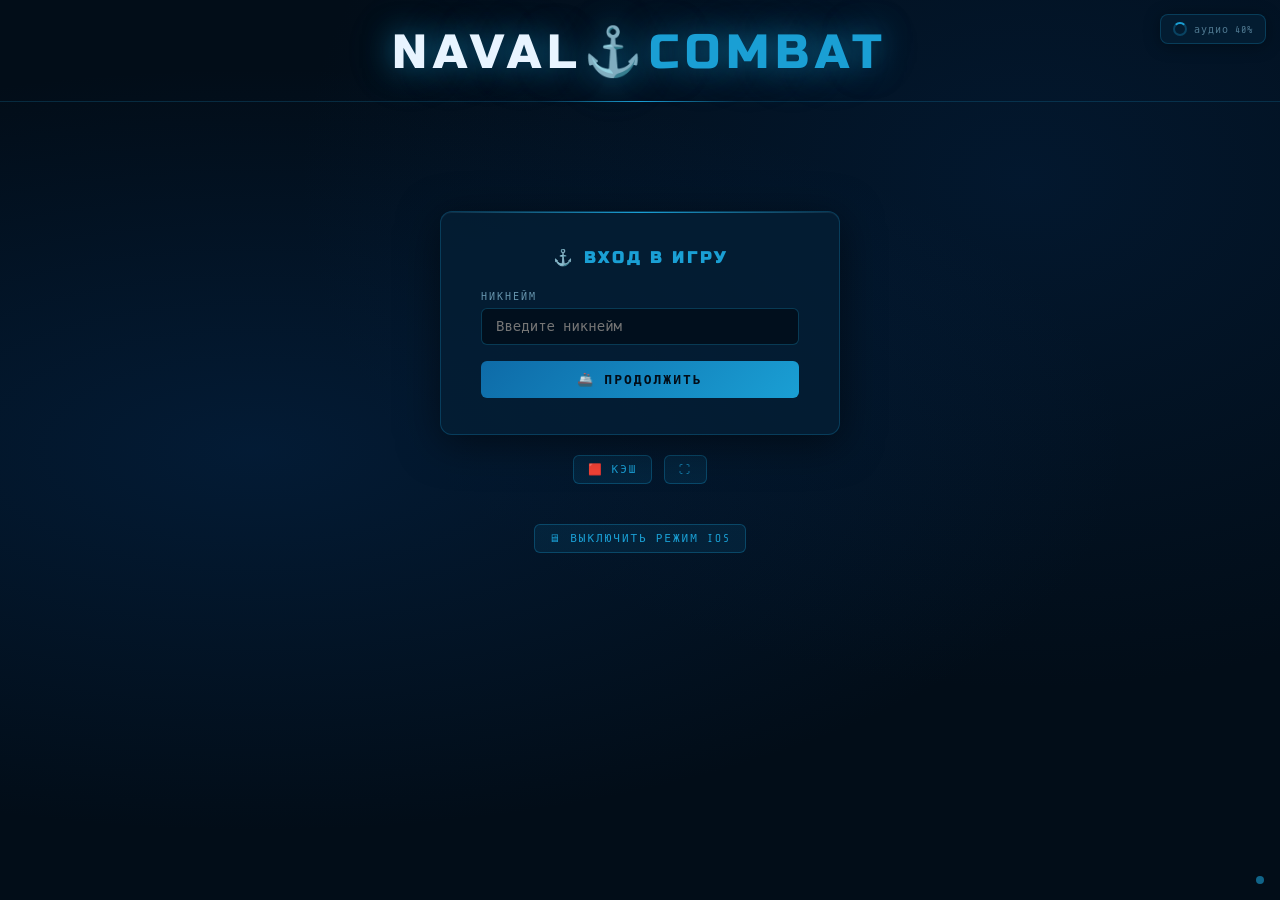
==== ios.html @ 3a1fc5a5 "Fix iOS - Переключение режима iOS - Раздельный скрипт пула аудио" ====
<!DOCTYPE html>
<html lang="ru">
<head>
<meta charset="UTF-8">
<meta name="viewport" content="width=device-width, initial-scale=1.0, maximum-scale=1.0, user-scalable=no">
<title>NAVAL COMBAT</title>
<link rel="stylesheet" href="./styles/main.css">
</head>
<body>

<!-- Снарядный canvas -->
<canvas id="projectileCanvas"></canvas>
<!-- Input lock -->
<div id="inputLock"></div>
<!-- Уведомление о выстреле -->
<div id="shootingNotice">
  <div class="shooting-dot"></div>
  <span id="shootingNoticeText">ВЫСТРЕЛ...</span>
</div>
<!-- Объявление смены хода -->
<div class="phase-announcement" id="phaseAnnouncement"></div>

<!-- Индикатор загрузки аудио (угол) -->
<div class="audio-loading-overlay" id="audioLoadingOverlay">
  <div class="audio-loading-card">
    <div class="audio-loading-meta">
      <div class="spin-icon"></div>
      <span id="audioLoadingText">аудио...</span>
    </div>
  </div>
</div>

<!-- Модальное окно диагностики аудио-кэша (доступно на всех экранах) -->
<div class="audio-debug-overlay" id="audioDebugOverlay">
  <div class="audio-debug-card">
    <button class="audio-debug-close" onclick="closeAudioDebug()">✕</button>
    <div class="audio-debug-title">📦 АУДИО-КЭШ</div>
    <!-- 
    <div class="audio-debug-subtitle">
      Пул рандомайзера: <span id="debugPoolSize">500</span> · выбор по модулю N файлов события
    </div>
    -->
    <table class="audio-debug-table">
      <thead>
        <tr>
          <th>СОБЫТИЕ</th>
          <th>ФАЙЛОВ</th>
          <th>ЗАГРУЖЕНО</th>
          <th>СТАТУС</th>
        </tr>
      </thead>
      <tbody id="audioDebugTableBody"></tbody>
    </table>
    <div id="audioDebugNow" style="margin:-8px 0 10px;color:rgba(168,228,255,0.65);font-size:10px;letter-spacing:1px;"></div>
    <div class="audio-debug-actions">
      <button class="btn btn-ghost btn-sm" onclick="reloadAudioCache()">🔄 Перезаписать кэш</button>
      <span class="audio-debug-total" id="audioDebugTotal"></span>
    </div>
  </div>
</div>

<!-- Модальное окно вероятностей звуков (в рамках сессии) -->
<div class="audio-debug-overlay" id="audioProbOverlay">
  <div class="audio-debug-card">
    <button class="audio-debug-close" onclick="closeAudioProb()">✕</button>
    <div class="audio-debug-title">🎲 ВЕРОЯТНОСТИ ЗВУКОВ</div>
    <div class="audio-debug-subtitle">
      Пул: <span id="audioProbPoolSize">100</span> · отображение: вес 0–100 (у самого вероятного = 100)
    </div>
    <div class="audio-debug-actions" style="margin-bottom:10px;">
      <select id="audioProbEventSelect" class="btn btn-ghost btn-sm" style="padding:8px 10px;min-width:180px;" onchange="renderAudioProbabilities()"></select>
      <span class="audio-debug-total" id="audioProbEventMeta"></span>
    </div>
    <table class="audio-debug-table">
      <thead>
        <tr>
          <th>ФАЙЛ</th>
          <th>ВЕС (0–100)</th>
          <th>СРАБОТАЛО</th>
        </tr>
      </thead>
      <tbody id="audioProbTableBody"></tbody>
    </table>
  </div>
</div>

<!-- ШАПКА -->
<header>
  <div class="logo">NAVAL⚓<span>COMBAT</span></div>
  <div class="subtitle"></div>
</header>

<div class="app">

  <!-- ── ЭКРАН ВХОДА ──────────────────────────────────── -->
  <div id="loginScreen">
    <div class="login-card">
      <h2>⚓ ВХОД В ИГРУ</h2>
      <div class="field-group">
        <label>НИКНЕЙМ</label>
        <input type="text" id="inNickname" placeholder="Введите никнейм" maxlength="20" autocomplete="off">
      </div>
      <button class="btn btn-primary" onclick="goToLobby()">🚢 ПРОДОЛЖИТЬ</button>
      <div id="loginMsg"></div>
    </div>
        <!-- Кнопки действий -->
        <div class="actions-bar">
          <button class="btn btn-ghost btn-sm" data-role="btnCache" onclick="openAudioDebug()">🟥 Кэш</button>
          <button class="btn btn-ghost btn-sm" data-role="btnFullscreen" onclick="toggleFullscreen()">⛶</button>
        </div>
        <div class="actions-bar">
          <button class="btn btn-ghost btn-sm" onclick="location.href='./index.html'">🖥 Выключить режим iOS</button>
        </div>
  </div>

  <!-- ── ЭКРАН ЛОББИ ──────────────────────────────────── -->
  <div id="lobbyScreen">
    <div class="lobby-card">
      <h2>🎯 СОЗДАТЬ КОМНАТУ</h2>
      <div class="field-group">
        <label>ВАШЕ ИМЯ: <span id="lobbyNickname" style="color:var(--foam);"></span></label>
      </div>
      <button class="btn btn-primary" style="margin-bottom:10px;" onclick="startSoloGame()">🤖 ИГРАТЬ С КОМПЬЮТЕРОМ</button>
      <button class="btn btn-ghost" onclick="createRoom()">⚓ СОЗДАТЬ ОНЛАЙН КОМНАТУ</button>
      <div id="createMsg"></div>
    </div>

    <div class="lobby-card">
      <h2 style="display:flex;align-items:center;justify-content:space-between;">
        <span>🌊 КОМНАТЫ</span>
        <span id="roomsTimer" style="font-size:10px;color:rgba(168,228,255,0.3);letter-spacing:1px;font-family:'Share Tech Mono',monospace;"></span>
      </h2>
      <div class="rooms-list" id="roomsList">
        <div class="rooms-loading"><div class="spin-icon"></div>ЗАГРУЗКА...</div>
      </div>
    </div>

    <div style="width:100%;max-width:520px;text-align:center;">
      <button class="btn btn-ghost btn-sm" style="width:auto;padding:8px 20px;" onclick="backToLogin()">← СМЕНИТЬ НИК</button>
    </div>
    <div style="width:100%;max-width:520px;text-align:center;">
      <button class="btn btn-ghost btn-sm" data-role="btnCache" onclick="openAudioDebug()">🟥 Кэш</button>
      <button class="btn btn-ghost btn-sm" data-role="btnFullscreen" onclick="toggleFullscreen()">⛶</button>
    </div>

  </div>

  <!-- ── ИГРОВОЙ ЭКРАН ────────────────────────────────── -->
  <div id="gameScreen">

    <!-- Статус-бар -->
    <div class="status-bar">
      <div class="status-item">
        <div class="status-label">ВЫ</div>
        <div class="status-value" id="statusMe">—</div>
      </div>

      <div class="status-item"">
        <div class="status-label">ХОД</div>
        <div class="status-value" id="statusTurn">—</div>
      </div>

      <div class="status-item">
        <div class="status-label">ПРОТИВНИК</div>
        <div class="status-value" id="statusEnemy">Ожидание...</div>
      </div>

      <div class="status-item" style="display: none;">
        <div class="status-label">ФАЗА</div>
        <div class="status-phase">
          <div class="phase-dot waiting" id="phaseDot"></div>
          <div class="status-value" id="statusPhase">Ожидание</div>
        </div>
      </div>
    </div>

    <!-- Баннер хода -->
    <div class="turn-banner" style="display: none;">
      <span class="turn-badge" id="turnBadge"></span>
    </div>

    <!-- Ожидание второго игрока -->
    <div id="waitingBlock" class="waiting-msg">
      <span class="icon">⚓</span>
      <span class="icon"></span>
      <h3>ОЖИДАНИЕ ПРОТИВНИКА</h3>
      <p>Код комнаты — поделитесь с другом:</p>
      <div class="room-code" id="waitingRoomCode">—</div>
      <div> </div>
      <div class="actions-bar">
        <button class="btn btn-ghost btn-sm" data-role="btnFullscreen" onclick="toggleFullscreen()">⛶</button>
        <button class="btn btn-ghost btn-sm" onclick="leaveGame()">🚪 Выйти</button>
      </div>
    </div>

    <!-- Игровые поля -->
    <div id="boardsBlock" style="display:none;">

      <!-- Ручной переключатель полей -->
      <div class="view-switcher" id="viewSwitcher">
        <span class="view-switcher-label" style="display: none;">ПОКАЗАТЬ:</span>
        <button class="btn-view active-mine" id="btnViewMine" onclick="manualSwitchView('mine')">
          <span>⚓ МОЁ ПОЛЕ</span>
          <div class="fleet-indicator in-btn" id="myFleetIndicator"></div>
        </button>
        <button class="btn-view" id="btnViewEnemy" onclick="manualSwitchView('enemy')">
          <span>🎯 ПОЛЕ ПРОТИВНИКА</span>
          <div class="fleet-indicator in-btn" id="enemyFleetIndicator"></div>
        </button>
      </div>

      <!-- Шкала вероятности победы -->
      <div class="win-prob-bar-wrap" id="winProbBar">
        <div class="win-prob-labels">
          <div class="win-prob-label-player">
            <span class="win-prob-pct-player" id="winProbPctPlayer">50%</span>
            <span>ВЫ</span>
          </div>
          <div class="win-prob-label-enemy">
            <span>ПРОТИВНИК</span>
            <span class="win-prob-pct-enemy" id="winProbPctEnemy">50%</span>
          </div>
        </div>
        <div class="win-prob-track">
          <div class="win-prob-fill-player" id="winProbFillPlayer" style="width:50%"></div>
          <div class="win-prob-fill-enemy" id="winProbFillEnemy" style="width:50%"></div>
          <div class="win-prob-divider" id="winProbDivider" style="left:50%"></div>
        </div>
        <div class="win-prob-title">ВЕРОЯТНОСТЬ ПОБЕДЫ</div>
      </div>
      


      <!-- Арена: одно поле за раз -->
      <div class="arena">
        <div class="boards-stage" id="boardsStage">
          <!-- Моё поле -->
          <div class="board-panel" id="myBoardPanel">
            <div class="board-dimmed" id="myBoardDimmed"></div>
            <div class="board-title">⚓ МОЁ ПОЛЕ</div>
            <div class="grid-wrapper">
              <div class="grid-labels-row" id="myLabelsRow"></div>
              <div class="grid-labels-col" id="myLabelsCol"></div>
              <div class="grid" id="myGrid"></div>
            </div>
          </div>

          <!-- Поле противника -->
          <div class="board-panel" id="enemyBoardPanel" style="display:none;">
            <div class="board-dimmed" id="enemyBoardDimmed"></div>
            <div class="board-title enemy">🎯 ПОЛЕ ПРОТИВНИКА</div>
            <div class="grid-wrapper">
              <div class="grid-labels-row" id="enemyLabelsRow"></div>
              <div class="grid-labels-col" id="enemyLabelsCol"></div>
              <div class="grid" id="enemyGrid"></div>
            </div>
          </div>
        </div>
      </div>

      <!-- Легенда -->
      <div class="legend">
        <div class="legend-item"><div class="legend-dot ship"></div>Корабль</div>
        <div class="legend-item"><div class="legend-dot hit"></div>Попадание</div>
        <div class="legend-item"><div class="legend-dot sunk"></div>Потоплен</div>
        <div class="legend-item"><div class="legend-dot miss"></div>Промах</div>
        <!-- <div class="legend-item"><div class="legend-dot water"></div>Вода</div> -->
      </div>

    <!-- Кнопки действий -->
    <div class="actions-bar">
      <button class="btn btn-ghost btn-sm" id="btnSound" onclick="toggleSound()">🔊 ВКЛ</button>
      <button class="btn btn-ghost btn-sm" data-role="btnFullscreen" onclick="toggleFullscreen()">⛶</button>
      <button class="btn btn-ghost btn-sm" onclick="leaveGame()">🚪 Выйти</button>
    </div>
    <div class="actions-bar">
      <button class="btn btn-ghost btn-sm" onclick="location.href='./index.html'">🖥 Выключить режим iOS</button>
    </div>
      <!-- Журнал ходов (сворачиваемый) -->
      <details class="log-panel">
        <summary>📋 ЖУРНАЛ ХОДОВ</summary>
        <ul class="log-list" id="logList"></ul>
      </details>
    </div>



    <!-- Админ-панель -->
    <details class="admin-panel">
      <summary>⚙ АДМИНИСТРИРОВАНИЕ</summary>
      <div class="admin-inner"> </div>
      <button class="btn btn-ghost btn-sm" onclick="openAudioProb()">🎲 Вероятности звуков</button>
      <button class="btn btn-ghost btn-sm" data-role="btnCache" onclick="openAudioDebug()">🟥 Кэш</button>
      <div class="admin-inner"> </div>
      <button class="btn btn-ghost btn-sm" onclick="forceUnlockInput()"style="background:rgba(46,204,113,0.2); border-color:#2ecc71; color:#7dffb3;">
        🔓 РАЗБЛОКИРОВАТЬ ВВОД
      </button>
      <div class="admin-inner">

        <div class="field-group">
          <label>ПАРОЛЬ АДМИНИСТРАТОРА</label>
          <input type="password" id="adminPassword" placeholder="Пароль">
        </div>
        <button class="btn btn-danger btn-sm" onclick="restartGame()">🔄 Удалить комнату</button>

      </div>
    </details>

  </div><!-- /gameScreen -->

</div><!-- /app -->

<!-- Оверлей победителя -->
<div class="winner-overlay" id="winnerOverlay">
  <div class="winner-card">
    <div class="crown">🏆</div>
    <h2 id="winnerName">ПОБЕДИТЕЛЬ</h2>
    <p id="winnerMsg">одержал победу в морском бою</p>
    <div style="display:flex;gap:12px;justify-content:center;flex-wrap:wrap;margin-top:4px;">
      <button class="btn btn-ghost" style="flex:1;min-width:140px;" onclick="closeWinner()">🔍 Изучить бой</button>
      <!-- <button class="btn btn-danger" style="flex:1;min-width:140px;" onclick="leaveGame()">🚪 Выход</button> -->
    </div>
  </div>
</div>

<!-- Индикатор polling -->
<div class="polling-dot" id="pollingDot"></div>

<script src="./scripts/client.js"></script>
<script src="./scripts/audio_pool.js"></script>
<script src="./scripts/audio_ios.js"></script>
<script src="./scripts/engine.js"></script>
</body>
</html>
---- styles/main.css ----
/* ── ШРИФТЫ ─────────────────────────────────────────── */
@import url('https://fonts.googleapis.com/css2?family=Russo+One&family=Share+Tech+Mono&display=swap');

/* ── ПЕРЕМЕННЫЕ ─────────────────────────────────────── */
:root {
--sea-deep:    #020d18;
--sea-mid:     #041f35;
--sea-light:   #073358;
--water:       #0a4975;
--wave:        #0e6ba8;
--foam:        #1a9fd4;
--ice:         #a8e4ff;
--white:       #e8f4ff;
--hit:         #ff4444;
--miss:        #3a7bd5;
--sunk:        #ff6b00;
--ship:        #2ecc71;
--ship-hit:    #ff4444;
--my-ship:     #27ae60;
--gold:        #f0c040;
--red:         #e74c3c;
--cell-size:   clamp(22px, calc((100vw - 130px) / 9), 36px);
--gap:         2px;
--radius:      4px;
}

*, *::before, *::after { box-sizing: border-box; margin: 0; padding: 0; }

body {
background: var(--sea-deep);
color: var(--white);
font-family: 'Share Tech Mono', monospace;
min-height: 100vh;
overflow-x: hidden;
background-image:
    radial-gradient(ellipse at 20% 50%, rgba(6,60,120,0.3) 0%, transparent 60%),
    radial-gradient(ellipse at 80% 20%, rgba(4,40,80,0.4) 0%, transparent 50%);
}

/* ── АНИМАЦИИ ─────────────────────────────────────────── */
@keyframes wave {
0%, 100% { transform: translateY(0); }
50%       { transform: translateY(-4px); }
}
@keyframes pulse-glow {
0%, 100% { box-shadow: 0 0 8px var(--foam); }
50%       { box-shadow: 0 0 20px var(--foam), 0 0 40px rgba(26,159,212,0.3); }
}
@keyframes hit-flash {
0%   { background: #ff8800; transform: scale(1.4); box-shadow: 0 0 20px #ff8800; }
40%  { background: var(--hit); transform: scale(1.1); }
100% { background: rgba(255,68,68,0.5); transform: scale(1); }
}
@keyframes miss-ripple {
0%   { transform: scale(0.5); opacity: 1; }
100% { transform: scale(2.5); opacity: 0; }
}
@keyframes fadeIn {
from { opacity: 0; transform: translateY(-10px); }
to   { opacity: 1; transform: translateY(0); }
}
@keyframes blink {
0%, 100% { opacity: 1; }
50%       { opacity: 0.3; }
}
@keyframes shake {
0%,100%  { transform: translate(0,0) rotate(0deg); }
10%      { transform: translate(-4px,-3px) rotate(-1deg); }
20%      { transform: translate(4px,3px) rotate(1deg); }
30%      { transform: translate(-4px,2px) rotate(0deg); }
40%      { transform: translate(4px,-2px) rotate(1deg); }
50%      { transform: translate(-3px,3px) rotate(-1deg); }
60%      { transform: translate(3px,-3px) rotate(0deg); }
70%      { transform: translate(-2px,2px) rotate(-1deg); }
80%      { transform: translate(2px,-2px) rotate(1deg); }
90%      { transform: translate(-1px,1px) rotate(0deg); }
}
@keyframes explosion-ring {
0%   { transform: scale(0); opacity: 1; }
100% { transform: scale(3); opacity: 0; }
}
@keyframes splash-ring {
0%   { transform: scale(0); opacity: 0.7; border-width: 3px; }
100% { transform: scale(2.5); opacity: 0; border-width: 1px; }
}
@keyframes wave-ring {
0%   { transform: scale(0.12); opacity: 0.95; }
100% { transform: scale(3.6); opacity: 0; }
}
@keyframes wave-core {
0%   { transform: scale(0.12); opacity: 0.95; }
55%  { transform: scale(1.15); opacity: 0.62; }
100% { transform: scale(1.55); opacity: 0; }
}
@keyframes board-slide-in-left {
from { opacity: 0; transform: translateX(-60px) scale(0.95); }
to   { opacity: 1; transform: translateX(0) scale(1); }
}
@keyframes board-slide-in-right {
from { opacity: 0; transform: translateX(60px) scale(0.95); }
to   { opacity: 1; transform: translateX(0) scale(1); }
}
@keyframes board-fade-out {
from { opacity: 1; transform: scale(1); }
to   { opacity: 0; transform: scale(0.92); }
}
@keyframes turn-badge-in {
0%   { transform: scale(0) rotate(-15deg); opacity: 0; }
60%  { transform: scale(1.15) rotate(3deg); opacity: 1; }
100% { transform: scale(1) rotate(0deg); opacity: 1; }
}
@keyframes projectile-trail {
0%   { opacity: 1; transform: scale(1); }
100% { opacity: 0; transform: scale(0.2); }
}
@keyframes sunk-pulse {
0%, 100% { box-shadow: 0 0 6px var(--sunk); }
50% { box-shadow: 0 0 18px var(--sunk), 0 0 30px rgba(255,107,0,0.4); }
}
@keyframes last-shot-pulse {
0%, 100% { opacity: 1; transform: scale(1); filter: drop-shadow(0 0 0 rgba(26,159,212,0)); }
50%      { opacity: 0.65; transform: scale(1.03); filter: drop-shadow(0 0 10px rgba(26,159,212,0.35)); }
}
@keyframes last-shot-enemy-pulse {
0%, 100% { opacity: 1; transform: scale(1); filter: drop-shadow(0 0 0 rgba(231,76,60,0)); }
50%      { opacity: 0.65; transform: scale(1.03); filter: drop-shadow(0 0 10px rgba(231,76,60,0.35)); }
}
@keyframes spin {
to { transform: rotate(360deg); }
}

/* ── ШАПКА ────────────────────────────────────────────── */
header {
text-align: center;
padding: 24px 20px 16px;
position: relative;
border-bottom: 1px solid rgba(26,159,212,0.2);
}
header::after {
content: '';
position: absolute;
bottom: -1px; left: 50%;
transform: translateX(-50%);
width: 200px; height: 1px;
background: linear-gradient(90deg, transparent, var(--foam), transparent);
}
.logo {
font-family: 'Russo One', sans-serif;
font-size: clamp(28px, 5vw, 48px);
letter-spacing: 6px;
color: var(--white);
text-shadow: 0 0 30px rgba(26,159,212,0.6), 0 0 60px rgba(26,159,212,0.2);
animation: wave 4s ease-in-out infinite;
}
.logo span { color: var(--foam); }
.subtitle {
font-size: 11px;
letter-spacing: 3px;
color: rgba(168,228,255,0.5);
margin-top: 4px;
}

/* ── ОСНОВНОЙ КОНТЕЙНЕР ──────────────────────────────── */
.app {
max-width: 1100px;
margin: 0 auto;
padding: 20px;
}

/* ── ЭКРАНЫ ──────────────────────────────────────────── */
#loginScreen, #lobbyScreen, #gameScreen {
animation: fadeIn 0.4s ease;
}
#lobbyScreen, #gameScreen { display: none; }

/* ── ЭКРАН ВХОДА ─────────────────────────────────────── */
#loginScreen {
display: flex;
flex-direction: column;
align-items: center;
justify-content: center;
min-height: 60vh;
gap: 20px;
}
.login-card {
background: rgba(4,31,53,0.8);
border: 1px solid rgba(26,159,212,0.25);
border-radius: 12px;
padding: 36px 40px;
width: 100%;
max-width: 400px;
box-shadow: 0 8px 40px rgba(0,0,0,0.5), inset 0 1px 0 rgba(255,255,255,0.05);
position: relative;
overflow: hidden;
}
.login-card::before {
content: '';
position: absolute;
top: 0; left: 0; right: 0;
height: 1px;
background: linear-gradient(90deg, transparent, var(--foam), transparent);
}
.login-card h2 {
font-family: 'Russo One', sans-serif;
font-size: 16px;
letter-spacing: 3px;
color: var(--foam);
margin-bottom: 24px;
text-align: center;
}

.field-group {
display: flex;
flex-direction: column;
gap: 6px;
margin-bottom: 16px;
}
.field-group label {
font-size: 10px;
letter-spacing: 2px;
color: rgba(168,228,255,0.6);
}
input[type="text"],
input[type="password"],
input[type="number"] {
background: rgba(2,13,24,0.8);
border: 1px solid rgba(26,159,212,0.3);
border-radius: 6px;
color: var(--white);
font-family: 'Share Tech Mono', monospace;
font-size: 14px;
padding: 10px 14px;
outline: none;
transition: border-color 0.2s, box-shadow 0.2s;
width: 100%;
}
input:focus {
border-color: var(--foam);
box-shadow: 0 0 0 3px rgba(26,159,212,0.15);
}
.hint { font-size: 10px; color: rgba(168,228,255,0.4); margin-top: 2px; }

/* ── КНОПКИ ──────────────────────────────────────────── */
.btn {
display: inline-flex;
align-items: center;
justify-content: center;
gap: 8px;
padding: 11px 24px;
border: none;
border-radius: 6px;
font-family: 'Share Tech Mono', monospace;
font-size: 13px;
letter-spacing: 2px;
cursor: pointer;
transition: all 0.15s;
text-transform: uppercase;
width: 100%;
}
.btn-primary {
background: linear-gradient(135deg, var(--wave), var(--foam));
color: var(--sea-deep);
font-weight: bold;
}
.btn-primary:hover:not(:disabled) {
transform: translateY(-1px);
box-shadow: 0 4px 20px rgba(26,159,212,0.4);
}
.btn-danger {
background: linear-gradient(135deg, #8b0000, var(--red));
color: var(--white);
}
.btn-danger:hover:not(:disabled) {
transform: translateY(-1px);
box-shadow: 0 4px 20px rgba(231,76,60,0.4);
}
.btn-ghost {
background: rgba(26,159,212,0.1);
color: var(--foam);
border: 1px solid rgba(26,159,212,0.3);
}
.btn-ghost:hover:not(:disabled) { background: rgba(26,159,212,0.2); }
.btn:disabled { opacity: 0.4; cursor: not-allowed; }
.btn-sm { padding: 7px 14px; font-size: 11px; width: auto; }
.btn-view {
background: rgba(26,159,212,0.12);
color: var(--foam);
border: 1px solid rgba(26,159,212,0.25);
flex: 1;
padding: 9px 10px;
font-size: 11px;
letter-spacing: 1px;
border-radius: 6px;
cursor: pointer;
transition: all 0.15s;
font-family: 'Share Tech Mono', monospace;
text-transform: uppercase;
white-space: nowrap;
display: flex;
flex-direction: column;
align-items: center;
justify-content: center;
gap: 4px;
}
.btn-view.active-mine {
background: rgba(46,204,113,0.2);
border-color: rgba(46,204,113,0.5);
color: #7dffb3;
}
.btn-view.active-enemy {
background: rgba(231,76,60,0.2);
border-color: rgba(231,76,60,0.4);
color: #ff9999;
}
.btn-view:hover:not(:disabled) { opacity: 0.85; }

/* ── СООБЩЕНИЯ ───────────────────────────────────────── */
.message {
padding: 10px 16px;
border-radius: 6px;
font-size: 12px;
letter-spacing: 1px;
margin-top: 12px;
animation: fadeIn 0.3s ease;
}
.message-error   { background: rgba(231,76,60,0.15); border: 1px solid rgba(231,76,60,0.4); color: #ff8080; }
.message-success { background: rgba(46,204,113,0.12); border: 1px solid rgba(46,204,113,0.3); color: #7dffb3; }
.message-info    { background: rgba(26,159,212,0.12); border: 1px solid rgba(26,159,212,0.3); color: var(--foam); }

/* ── РАЗДЕЛИТЕЛЬ ─────────────────────────────────────── */
.divider {
display: flex; align-items: center; gap: 12px; margin: 20px 0;
}
.divider::before, .divider::after {
content: ''; flex: 1; height: 1px; background: rgba(26,159,212,0.2);
}
.divider span { font-size: 10px; letter-spacing: 2px; color: rgba(168,228,255,0.4); }

/* ── ЛОББИ ────────────────────────────────────────────── */
#lobbyScreen {
display: none;
flex-direction: column;
align-items: center;
gap: 20px;
padding-top: 20px;
}
#lobbyScreen.visible { display: flex; }

.lobby-card {
background: rgba(4,31,53,0.8);
border: 1px solid rgba(26,159,212,0.25);
border-radius: 12px;
padding: 28px 32px;
width: 100%;
max-width: 520px;
position: relative;
overflow: hidden;
}
.lobby-card::before {
content: '';
position: absolute;
top: 0; left: 0; right: 0; height: 1px;
background: linear-gradient(90deg, transparent, var(--foam), transparent);
}
.lobby-card h2 {
font-family: 'Russo One', sans-serif;
font-size: 15px;
letter-spacing: 3px;
color: var(--foam);
margin-bottom: 20px;
text-align: center;
}

/* Список комнат */
.rooms-list {
display: flex;
flex-direction: column;
gap: 10px;
margin-top: 12px;
max-height: 320px;
overflow-y: auto;
}
.rooms-list::-webkit-scrollbar { width: 4px; }
.rooms-list::-webkit-scrollbar-thumb { background: rgba(26,159,212,0.3); border-radius: 2px; }

.room-item {
display: flex;
align-items: center;
justify-content: space-between;
gap: 12px;
background: rgba(2,13,24,0.6);
border: 1px solid rgba(26,159,212,0.2);
border-radius: 8px;
padding: 12px 16px;
animation: fadeIn 0.3s ease;
flex-wrap: wrap;
}
.room-item:hover { border-color: rgba(26,159,212,0.4); }
.room-info { display: flex; flex-direction: column; gap: 4px; flex: 1; min-width: 0; }
.room-name {
font-family: 'Russo One', sans-serif;
font-size: 13px;
letter-spacing: 2px;
color: var(--white);
white-space: nowrap; overflow: hidden; text-overflow: ellipsis;
}
.room-meta { display: flex; align-items: center; gap: 12px; flex-wrap: wrap; }
.room-id {
font-size: 10px;
color: rgba(168,228,255,0.4);
letter-spacing: 1px;
font-family: 'Share Tech Mono', monospace;
}
.room-idle {
font-size: 10px;
letter-spacing: 1px;
}
.room-idle.fresh  { color: #7dffb3; }
.room-idle.medium { color: var(--gold); }
.room-idle.stale  { color: #ff9999; }

.rooms-empty {
text-align: center;
padding: 28px 20px;
color: rgba(168,228,255,0.35);
font-size: 12px;
letter-spacing: 1px;
}
.rooms-empty .icon { font-size: 32px; display: block; margin-bottom: 10px; }

.rooms-loading {
display: flex;
align-items: center;
justify-content: center;
gap: 10px;
padding: 20px;
color: rgba(168,228,255,0.4);
font-size: 11px;
letter-spacing: 1px;
}
.spin-icon {
width: 14px; height: 14px;
border: 2px solid rgba(26,159,212,0.3);
border-top-color: var(--foam);
border-radius: 50%;
animation: spin 0.7s linear infinite;
flex-shrink: 0;
}

/* ── ИГРОВОЙ ЭКРАН ───────────────────────────────────── */
#gameScreen { animation: fadeIn 0.4s ease; }

/* ── СТАТУС-БАР ──────────────────────────────────────── */
.status-bar {
display: flex;
align-items: center;
justify-content: space-between;
background: rgba(4,31,53,0.7);
border: 1px solid rgba(26,159,212,0.2);
border-radius: 8px;
padding: 12px 20px;
margin-bottom: 20px;
flex-wrap: wrap;
gap: 12px;
}
.status-item { display: flex; flex-direction: column; gap: 2px; }
.status-label { font-size: 9px; letter-spacing: 2px; color: rgba(168,228,255,0.4); }
.status-value { font-size: 14px; color: var(--white); letter-spacing: 1px; }
.status-value.active { color: var(--foam); animation: blink 1.5s ease-in-out infinite; }
.status-phase { display: flex; align-items: center; gap: 8px; }
.phase-dot {
width: 8px; height: 8px; border-radius: 50%;
background: var(--foam);
animation: pulse-glow 2s ease-in-out infinite;
}
.phase-dot.waiting  { background: var(--gold); }
.phase-dot.playing  { background: var(--ship); }
.phase-dot.finished { background: var(--red); animation: none; }

/* ── ПЕРЕКЛЮЧАТЕЛЬ ПОЛЕЙ (РУЧНОЙ) ────────────────────── */
.view-switcher {
display: flex;
gap: 8px;
margin-bottom: 12px;
align-items: center;
}
.view-switcher-label {
font-size: 9px;
letter-spacing: 2px;
color: rgba(168,228,255,0.35);
white-space: nowrap;
flex-shrink: 0;
}

/* ── ПОЛЕ-ПЕРЕКЛЮЧАТЕЛЬ ──────────────────────────────── */
.arena {
position: relative;
margin-bottom: 20px;
}

.turn-banner {
text-align: center;
margin-bottom: 12px;
min-height: 36px;
}
.turn-badge {
display: inline-block;
font-family: 'Russo One', sans-serif;
font-size: 13px;
letter-spacing: 3px;
padding: 6px 20px;
border-radius: 20px;
animation: turn-badge-in 0.4s cubic-bezier(0.34,1.56,0.64,1);
}
.turn-badge.my-turn {
background: linear-gradient(135deg, rgba(46,204,113,0.2), rgba(46,204,113,0.1));
border: 1px solid rgba(46,204,113,0.5);
color: #7dffb3;
text-shadow: 0 0 10px rgba(46,204,113,0.4);
}
.turn-badge.enemy-turn {
background: linear-gradient(135deg, rgba(231,76,60,0.2), rgba(231,76,60,0.1));
border: 1px solid rgba(231,76,60,0.4);
color: #ff9999;
text-shadow: 0 0 10px rgba(231,76,60,0.3);
}

.boards-stage {
display: flex;
justify-content: center;
position: relative;
}
.board-panel {
background: rgba(4,31,53,0.6);
border: 1px solid rgba(26,159,212,0.2);
border-radius: 10px;
padding: 20px;
display: flex;
flex-direction: column;
align-items: center;
gap: 12px;
position: relative;
overflow: visible;
transition: border-color 0.3s;
}
.board-panel::before {
content: '';
position: absolute;
top: 0; left: 0; right: 0;
height: 1px;
background: linear-gradient(90deg, transparent, rgba(26,159,212,0.4), transparent);
}
.board-panel.active-mine { border-color: rgba(46,204,113,0.4); }
.board-panel.active-mine::before { background: linear-gradient(90deg, transparent, rgba(46,204,113,0.6), transparent); }
.board-panel.active-enemy { border-color: rgba(231,76,60,0.4); }
.board-panel.active-enemy::before { background: linear-gradient(90deg, transparent, rgba(231,76,60,0.5), transparent); }

.board-dimmed {
position: absolute; inset: 0;
background: rgba(2,13,24,0.55);
border-radius: 10px;
pointer-events: none;
backdrop-filter: blur(1px);
z-index: 5;
display: none;
}

.board-entering-left  { animation: board-slide-in-left  0.35s cubic-bezier(0.22,1,0.36,1) both; }
.board-entering-right { animation: board-slide-in-right 0.35s cubic-bezier(0.22,1,0.36,1) both; }
.board-leaving        { animation: board-fade-out       0.25s ease both; }

.board-title { font-family: 'Russo One', sans-serif; font-size: 12px; letter-spacing: 3px; color: rgba(168,228,255,0.7); }
.board-title.enemy { color: var(--red); }

/* ── СЕТКА ПОЛЯ ──────────────────────────────────────── */
/*
* wrapper — CSS grid 2×2:
*  [пусто]      [буквы А–К  ]
*  [цифры 1–10] [игровое поле]
*/
.grid-wrapper {
display: inline-grid;
grid-template-columns: 18px auto;
grid-template-rows: auto auto;
gap: 3px;
}
.grid-labels-row {
grid-column: 2; grid-row: 1;
display: flex; gap: var(--gap);
}
.grid-labels-col {
grid-column: 1; grid-row: 2;
display: flex; flex-direction: column;
gap: var(--gap);
}
.grid {
grid-column: 2; grid-row: 2;
display: grid;
grid-template-columns: repeat(10, var(--cell-size));
grid-template-rows:    repeat(10, var(--cell-size));
gap: var(--gap);
position: relative;
}
.grid-label {
width: var(--cell-size); height: var(--cell-size);
display: flex; align-items: center; justify-content: center;
font-size: 10px; color: rgba(168,228,255,0.35); letter-spacing: 0;
flex-shrink: 0;
}
.grid-label-side {
width: 18px; height: var(--cell-size);
display: flex; align-items: center; justify-content: center;
font-size: 10px; color: rgba(168,228,255,0.35);
flex-shrink: 0;
}

/* ── КЛЕТКИ ПОЛЯ ─────────────────────────────────────── */
.cell {
background: rgba(7,51,88,0.5);
border: 1px solid rgba(10,73,117,0.6);
border-radius: var(--radius);
position: relative;
display: flex; align-items: center; justify-content: center;
overflow: hidden;
transition: background 0.15s, border-color 0.15s;
cursor: default;
-webkit-tap-highlight-color: transparent;
touch-action: manipulation;
}
.cell.ship {
background: rgba(39,174,96,0.35);
border-color: rgba(46,204,113,0.5);
}
.cell.shootable {
cursor: crosshair;
}
.cell.shootable:hover {
background: rgba(255,200,0,0.15);
border-color: rgba(255,200,0,0.5);
}
.cell.hit {
background: rgba(255,68,68,0.5);
border-color: var(--hit);
animation: hit-flash 0.4s ease forwards;
}
.cell.hit::after { content: '✕'; color: var(--hit); font-size: 18px; font-weight: bold; text-shadow: 0 0 8px var(--hit); }
.cell.sunk {
background: rgba(255,107,0,0.45);
border-color: var(--sunk);
animation: sunk-pulse 2s ease-in-out infinite;
}
.cell.sunk::after { content: '✕'; color: var(--sunk); font-size: 18px; font-weight: bold; text-shadow: 0 0 10px var(--sunk); }
.cell.miss {
background: rgba(58,123,213,0.2);
border-color: rgba(58,123,213,0.5);
}
.cell.miss::after { content: '·'; color: rgba(168,228,255,0.6); font-size: 22px; line-height: 1; }
.cell.my-hit { background: rgba(255,68,68,0.35); border-color: var(--hit); }
.cell.my-hit::after { content: '✕'; color: var(--hit); font-size: 18px; }
.cell.my-sunk { background: rgba(255,107,0,0.35); border-color: var(--sunk); }
.cell.my-sunk::after { content: '✕'; color: var(--sunk); font-size: 16px; }

.cell.target-preview {
background: rgba(255,200,0,0.2) !important;
border-color: rgba(255,200,0,0.6) !important;
box-shadow: inset 0 0 8px rgba(255,200,0,0.3);
}

/* ── ПОСЛЕДНИЙ ВЫСТРЕЛ ─────────────────────────────────── */
.cell.last-shot::before,
.cell.last-shot-enemy::before {
content: "";
position: absolute;
inset: -2px;
border-radius: calc(var(--radius) + 2px);
pointer-events: none;
z-index: 20;
}
.cell.last-shot::before {
border: 3px solid rgba(26,159,212,1);
box-shadow: 0 0 0 2px rgba(26,159,212,0.30), 0 0 26px rgba(26,159,212,0.55), 0 0 40px rgba(26,159,212,0.25);
animation: last-shot-pulse 0.75s ease-in-out infinite;
}
.cell.last-shot-enemy::before {
border: 3px solid rgba(231,76,60,1);
box-shadow: 0 0 0 2px rgba(231,76,60,0.28), 0 0 26px rgba(231,76,60,0.48), 0 0 40px rgba(231,76,60,0.22);
animation: last-shot-enemy-pulse 0.75s ease-in-out infinite;
}
.cell.last-shot::after,
.cell.last-shot-enemy::after {
/* сохраняем символы hit/miss/sunk, но добавляем "подсветку" через фон */
text-shadow: 0 0 18px rgba(255,255,255,0.35), 0 0 14px currentColor;
}
.cell.last-shot,
.cell.last-shot-enemy {
/* лёгкая заливка, чтобы выделялось даже поверх hit/miss/sunk */
background-image: radial-gradient(circle at 50% 50%, rgba(255,255,255,0.16), rgba(255,255,255,0) 55%);
}

/* ── ИНДИКАТОРЫ ФЛОТА ─────────────────────────────────── */
.fleet-indicator {
width: 100%;
max-width: calc(10 * var(--cell-size) + 9 * var(--gap));
display: flex;
flex-wrap: wrap;
/* зазор теперь между кораблями (а внутри корабля сегменты без зазора) */
gap: 2px 0px;
justify-content: center;
align-items: center;
padding: 2px 2px 0;
margin-top: -4px;
margin-bottom: 2px;
}
.fleet-indicator.in-btn {
max-width: 100%;
gap: 2px 0px;
padding: 0;
margin: 0;
opacity: 0.95;
}
.fleet-ship {
display: inline-flex;
gap: 0;
padding: 2px 3px;
border-radius: 6px;
background: rgba(2,13,24,0.35);
border: 1px solid rgba(26,159,212,0.15);
}
.fleet-ship.enemy {
border-color: rgba(231,76,60,0.14);
}
.fleet-indicator.in-btn .fleet-ship {
padding: 1px 2px;
border-radius: 5px;
background: rgba(2,13,24,0.22);
}
.fleet-seg {
width: 9px;
height: 8px;
border-radius: 2px;
background: rgba(168,228,255,0.18);
border: 1px solid rgba(168,228,255,0.14);
}
.fleet-indicator.in-btn .fleet-seg {
width: 7px;
height: 6px;
border-radius: 2px;
}
.fleet-seg.ok {
background: rgba(58,123,213,0.55);
border-color: rgba(58,123,213,0.65);
}
.fleet-seg.hit {
background: rgba(255,68,68,0.70);
border-color: rgba(255,68,68,0.80);
}
.fleet-seg.sunk {
background: rgba(255,107,0,0.78);
border-color: rgba(255,107,0,0.90);
}

/* ── СНАРЯД ──────────────────────────────────────────── */
#projectileCanvas {
position: fixed;
top: 0; left: 0;
width: 100%; height: 100%;
pointer-events: none;
z-index: 1000;
}

/* ── ЭФФЕКТ ПОПАДАНИЯ ────────────────────────────────── */
.fx-explosion {
position: absolute;
width: 100%; height: 100%;
top: 0; left: 0;
border-radius: 50%;
background: radial-gradient(circle, #fff 0%, #ff8800 30%, rgba(255,68,0,0) 70%);
animation: explosion-ring 0.5s ease-out forwards;
pointer-events: none;
z-index: 10;
}
.fx-splash {
position: absolute;
width: 100%; height: 100%;
top: 0; left: 0;
border-radius: 50%;
border: 3px solid rgba(100,180,255,0.8);
animation: splash-ring 0.6s ease-out forwards;
pointer-events: none;
z-index: 10;
}
.fx-wave {
position: absolute;
inset: -18%;
pointer-events: none;
z-index: 12;
}
.fx-wave::before,
.fx-wave::after {
content: "";
position: absolute;
left: 50%;
top: 50%;
width: 34%;
height: 34%;
transform: translate(-50%, -50%) scale(0.2);
border-radius: 50%;
border: 3px solid rgba(200,245,255,0.85);
box-shadow:
    0 0 20px rgba(168,228,255,0.35),
    0 0 34px rgba(26,159,212,0.20);
animation: wave-ring 1.05s ease-out forwards;
}
.fx-wave::after {
border-color: rgba(26,159,212,0.75);
animation-delay: 0.14s;
animation-duration: 1.15s;
}
.fx-wave .ring3 {
position: absolute;
left: 50%;
top: 50%;
width: 44%;
height: 44%;
transform: translate(-50%, -50%) scale(0.12);
border-radius: 50%;
border: 2px solid rgba(255,255,255,0.35);
box-shadow: 0 0 26px rgba(168,228,255,0.20);
animation: wave-ring 1.25s ease-out forwards;
animation-delay: 0.26s;
}
.fx-wave .core {
position: absolute;
left: 50%;
top: 50%;
width: 74%;
height: 74%;
transform: translate(-50%, -50%) scale(0.2);
border-radius: 50%;
background: radial-gradient(circle,
    rgba(255,255,255,0.95) 0%,
    rgba(220,250,255,0.55) 22%,
    rgba(168,228,255,0.35) 44%,
    rgba(168,228,255,0) 74%);
animation: wave-core 0.7s ease-out forwards;
filter: drop-shadow(0 0 18px rgba(168,228,255,0.45));
}

.board-shake { animation: shake 0.45s cubic-bezier(0.36,0.07,0.19,0.97) both; }

/* ── ОБЪЯВЛЕНИЕ СМЕНЫ ХОДА ───────────────────────────── */
.phase-announcement {
position: fixed;
top: 50%; left: 50%;
transform: translate(-50%, -50%) scale(0);
z-index: 500;
background: rgba(4,31,53,0.97);
border: 2px solid var(--foam);
border-radius: 16px;
padding: 28px 44px;
text-align: center;
font-family: 'Russo One', sans-serif;
font-size: 22px;
letter-spacing: 4px;
pointer-events: none;
transition: transform 0.3s cubic-bezier(0.34,1.56,0.64,1), opacity 0.3s;
opacity: 0;
white-space: nowrap;
}
.phase-announcement.show { transform: translate(-50%, -50%) scale(1); opacity: 1; }
.phase-announcement.hide { transform: translate(-50%, -50%) scale(0.8); opacity: 0; transition: transform 0.2s ease, opacity 0.2s ease; }
.phase-announcement.my  { border-color: rgba(46,204,113,0.7); color: #7dffb3; text-shadow: 0 0 20px rgba(46,204,113,0.5); }
.phase-announcement.enemy { border-color: rgba(231,76,60,0.6); color: #ff9999; text-shadow: 0 0 20px rgba(231,76,60,0.4); }

/* ── ЛЕНТА СОБЫТИЙ ───────────────────────────────────── */
.log-panel {
background: rgba(4,31,53,0.6);
border: 1px solid rgba(26,159,212,0.2);
border-radius: 10px;
padding: 16px;
margin-bottom: 20px;
}
.log-panel summary {
cursor: pointer;
font-size: 10px;
letter-spacing: 3px;
color: rgba(168,228,255,0.5);
user-select: none;
outline: none;
list-style: none;
}
.log-panel summary::-webkit-details-marker { display: none; }
.log-panel summary:hover { color: rgba(168,228,255,0.75); }
.log-panel[open] summary { margin-bottom: 10px; }
.log-list {
list-style: none; display: flex; flex-direction: column; gap: 4px;
max-height: 120px; overflow-y: auto;
}
.log-list::-webkit-scrollbar { width: 4px; }
.log-list::-webkit-scrollbar-track { background: transparent; }
.log-list::-webkit-scrollbar-thumb { background: rgba(26,159,212,0.3); border-radius: 2px; }
.log-entry {
font-size: 11px; padding: 4px 8px; border-radius: 4px;
background: rgba(2,13,24,0.4);
animation: fadeIn 0.3s ease;
}
.log-entry.hit  { color: var(--hit);  border-left: 2px solid var(--hit); }
.log-entry.miss { color: var(--miss); border-left: 2px solid var(--miss); }
.log-entry.sunk { color: var(--sunk); border-left: 2px solid var(--sunk); }
.log-entry .ts  { color: rgba(168,228,255,0.3); margin-right: 8px; font-size: 10px; }

/* ── ПАНЕЛЬ ПОБЕДИТЕЛЯ ───────────────────────────────── */
.winner-overlay {
display: none; position: fixed; inset: 0;
background: rgba(2,13,24,0.88); z-index: 100;
align-items: center; justify-content: center;
backdrop-filter: blur(4px);
}
.winner-overlay.show { display: flex; }
.winner-card {
background: rgba(4,31,53,0.97);
border: 2px solid var(--gold);
border-radius: 16px; padding: 48px 56px;
text-align: center;
box-shadow: 0 0 80px rgba(240,192,64,0.2);
animation: fadeIn 0.5s ease;
max-width: 90vw;
}
.winner-card .crown { font-size: 56px; margin-bottom: 16px; }
.winner-card h2 {
font-family: 'Russo One', sans-serif; font-size: 28px; letter-spacing: 4px;
color: var(--gold); text-shadow: 0 0 20px rgba(240,192,64,0.4);
margin-bottom: 8px;
}
.winner-card p { color: rgba(168,228,255,0.6); font-size: 13px; letter-spacing: 2px; margin-bottom: 24px; }

/* ── ОВЕРЛЕЙ ЗАГРУЗКИ АУДИО ──────────────────────────── */
.audio-loading-overlay {
display: none;
position: fixed;
top: 14px; right: 14px;
z-index: 1200;
pointer-events: none;
}
.audio-loading-overlay.show { display: block; }
.audio-loading-card {
display: flex;
align-items: center;
gap: 8px;
background: rgba(4,31,53,0.82);
border: 1px solid rgba(26,159,212,0.25);
border-radius: 8px;
padding: 7px 12px;
backdrop-filter: blur(6px);
-webkit-backdrop-filter: blur(6px);
box-shadow: 0 2px 16px rgba(0,0,0,0.35);
}
.audio-loading-title { display: none; }
.audio-loading-meta {
display: flex;
align-items: center;
gap: 7px;
color: rgba(168,228,255,0.45);
font-size: 10px;
letter-spacing: 1px;
}

/* ── НИЖНЯЯ ПАНЕЛЬ ──────────────────────────────────── */
.actions-bar { display: flex; gap: 12px; justify-content: center; margin-bottom: 20px; flex-wrap: wrap; }

/* ── МОДАЛЬНОЕ ОКНО АУДИО-КЭША ───────────────────────── */
.audio-debug-overlay {
display: none; position: fixed; inset: 0;
background: rgba(2,13,24,0.92); z-index: 1300;
align-items: center; justify-content: center;
backdrop-filter: blur(5px);
-webkit-backdrop-filter: blur(5px);
padding: 16px;
}
.audio-debug-overlay.show { display: flex; }
.audio-debug-card {
background: rgba(4,31,53,0.98);
border: 1px solid rgba(26,159,212,0.4);
border-radius: 14px;
padding: 24px 28px;
width: 100%;
max-width: 520px;
max-height: 85vh;
overflow-y: auto;
box-shadow: 0 0 60px rgba(26,159,212,0.15);
position: relative;
}
.audio-debug-card::-webkit-scrollbar { width: 4px; }
.audio-debug-card::-webkit-scrollbar-thumb { background: rgba(26,159,212,0.3); border-radius: 2px; }
.audio-debug-title {
font-family: 'Russo One', sans-serif;
font-size: 13px;
letter-spacing: 3px;
color: var(--foam);
margin-bottom: 4px;
}
.audio-debug-subtitle {
font-size: 10px;
letter-spacing: 1px;
color: rgba(168,228,255,0.4);
margin-bottom: 18px;
}
.audio-debug-close {
position: absolute;
top: 16px; right: 18px;
background: none; border: none;
color: rgba(168,228,255,0.5);
font-size: 18px;
cursor: pointer;
line-height: 1;
padding: 4px;
transition: color 0.15s;
}
.audio-debug-close:hover { color: var(--foam); }
.audio-debug-table {
width: 100%;
border-collapse: collapse;
margin-bottom: 18px;
font-size: 11px;
}
.audio-debug-table th {
text-align: left;
font-size: 9px;
letter-spacing: 2px;
color: rgba(168,228,255,0.4);
padding: 0 8px 8px 0;
border-bottom: 1px solid rgba(26,159,212,0.15);
}
.audio-debug-table td {
padding: 7px 8px 7px 0;
border-bottom: 1px solid rgba(26,159,212,0.08);
vertical-align: middle;
color: var(--white);
letter-spacing: 0.5px;
}
.audio-debug-table td:last-child { padding-right: 0; }
.audio-debug-bar-wrap {
background: rgba(2,13,24,0.7);
border-radius: 3px;
height: 5px;
width: 80px;
overflow: hidden;
display: inline-block;
vertical-align: middle;
margin-right: 6px;
}
.audio-debug-bar {
display: block;
height: 100%;
border-radius: 3px;
background: var(--foam);
transition: width 0.3s;
}
.audio-debug-bar.full { background: #2ecc71; }
.audio-debug-bar.partial { background: var(--gold); }
.audio-debug-bar.empty { background: var(--red); }
.audio-debug-count { font-size: 10px; color: rgba(168,228,255,0.6); }
.audio-debug-count.ok { color: #7dffb3; }
.audio-debug-count.warn { color: var(--gold); }
.audio-debug-count.bad { color: #ff9999; }
.audio-debug-actions {
display: flex;
gap: 10px;
flex-wrap: wrap;
align-items: center;
padding-top: 4px;
}
.audio-debug-total {
font-size: 10px;
letter-spacing: 1px;
color: rgba(168,228,255,0.45);
margin-left: auto;
}

/* ── ОЖИДАНИЕ ─────────────────────────────────────────── */
.waiting-msg { text-align: center; padding: 40px 20px; }
.waiting-msg .icon { font-size: 48px; margin-bottom: 16px; animation: wave 3s ease-in-out infinite; display: block; }
.waiting-msg h3 { font-family: 'Russo One', sans-serif; font-size: 18px; letter-spacing: 3px; color: var(--gold); margin-bottom: 8px; }
.waiting-msg p { font-size: 12px; color: rgba(168,228,255,0.5); letter-spacing: 1px; }
.room-code {
display: inline-block;
margin-top: 12px;
font-family: 'Russo One', sans-serif;
font-size: 28px;
letter-spacing: 8px;
color: var(--foam);
text-shadow: 0 0 20px rgba(26,159,212,0.4);
}

/* ── ЛЕГЕНДА ─────────────────────────────────────────── */
.legend { display: flex; gap: 16px; justify-content: center; flex-wrap: wrap; margin-bottom: 16px; }
.legend-item { display: flex; align-items: center; gap: 6px; font-size: 10px; color: rgba(168,228,255,0.5); letter-spacing: 1px; }
.legend-dot { width: 12px; height: 12px; border-radius: 2px; border: 1px solid; }
.legend-dot.ship  { background: rgba(39,174,96,0.4);  border-color: rgba(46,204,113,0.6); }
.legend-dot.hit   { background: rgba(255,68,68,0.5);  border-color: var(--hit); }
.legend-dot.miss  { background: rgba(58,123,213,0.2); border-color: rgba(58,123,213,0.5); }
.legend-dot.sunk  { background: rgba(255,107,0,0.45); border-color: var(--sunk); }
.legend-dot.water { background: rgba(7,51,88,0.5);    border-color: rgba(10,73,117,0.6); }

/* ── ADMIN PANEL ─────────────────────────────────────── */
.admin-panel {
background: rgba(4,31,53,0.6);
border: 1px solid rgba(240,192,64,0.2);
border-radius: 10px; padding: 16px 20px; margin-bottom: 20px;
}
.admin-panel summary { cursor: pointer; font-size: 10px; letter-spacing: 3px; color: rgba(240,192,64,0.6); user-select: none; outline: none; }
.admin-panel summary:hover { color: var(--gold); }
.admin-inner { margin-top: 16px; display: flex; gap: 12px; align-items: flex-end; flex-wrap: wrap; }
.admin-inner .field-group { margin-bottom: 0; flex: 1; min-width: 120px; }

/* ── ИНДИКАТОР POLLING ───────────────────────────────── */
.polling-dot {
position: fixed; bottom: 16px; right: 16px;
width: 8px; height: 8px; border-radius: 50%;
background: var(--foam); opacity: 0.6; transition: opacity 0.3s;
}
.polling-dot.active { animation: pulse-glow 0.5s ease; opacity: 1; }

/* ── INPUT LOCK ──────────────────────────────────────── */
#inputLock {
position: fixed; inset: 0; z-index: 900;
pointer-events: all;
cursor: default;
display: none;
}
#inputLock.active { display: block; }

#shootingNotice {
position: fixed;
bottom: 48px; left: 50%;
transform: translateX(-50%) translateY(20px);
z-index: 950;
background: rgba(4,31,53,0.95);
border: 1px solid rgba(26,159,212,0.4);
border-radius: 30px;
padding: 10px 24px;
font-family: 'Share Tech Mono', monospace;
font-size: 12px;
letter-spacing: 2px;
color: var(--foam);
display: flex;
align-items: center;
gap: 10px;
opacity: 0;
transition: opacity 0.2s, transform 0.2s;
pointer-events: none;
}
#shootingNotice.show { opacity: 1; transform: translateX(-50%) translateY(0); }
.shooting-dot {
width: 8px; height: 8px; border-radius: 50%;
background: var(--foam);
animation: pulse-glow 0.6s ease-in-out infinite;
flex-shrink: 0;
}

/* ── АДАПТИВНОСТЬ ─────────────────────────────────────── */
/* ── ШКАЛА ВЕРОЯТНОСТИ ПОБЕДЫ ────────────────────────────── */
.win-prob-bar-wrap {
margin: 0 0 12px 0;
display: flex;
flex-direction: column;
gap: 5px;
}
.win-prob-labels {
display: flex;
justify-content: space-between;
align-items: center;
font-size: 10px;
letter-spacing: 1px;
}
.win-prob-label-player {
color: #7dffb3;
font-family: 'Share Tech Mono', monospace;
display: flex;
align-items: center;
gap: 4px;
}
.win-prob-label-enemy {
color: #ff9999;
font-family: 'Share Tech Mono', monospace;
display: flex;
align-items: center;
gap: 4px;
}
.win-prob-pct-player {
font-family: 'Russo One', sans-serif;
font-size: 13px;
color: #7dffb3;
text-shadow: 0 0 8px rgba(46,204,113,0.5);
min-width: 38px;
display: inline-block;
}
.win-prob-pct-enemy {
font-family: 'Russo One', sans-serif;
font-size: 13px;
color: #ff9999;
text-shadow: 0 0 8px rgba(231,76,60,0.5);
min-width: 38px;
display: inline-block;
text-align: right;
}
.win-prob-title {
font-size: 9px;
letter-spacing: 2px;
color: rgba(168,228,255,0.35);
text-align: center;
flex: 1;
}
.win-prob-track {
position: relative;
width: 100%;
height: 10px;
background: rgba(2,13,24,0.7);
border-radius: 5px;
border: 1px solid rgba(26,159,212,0.15);
overflow: hidden;
}
.win-prob-fill-player {
position: absolute;
left: 0; top: 0; bottom: 0;
background: linear-gradient(90deg, rgba(39,174,96,0.9), rgba(46,204,113,0.7));
border-radius: 5px 0 0 5px;
transition: width 0.6s cubic-bezier(0.22,1,0.36,1);
box-shadow: 2px 0 8px rgba(46,204,113,0.35);
}
.win-prob-fill-enemy {
position: absolute;
right: 0; top: 0; bottom: 0;
background: linear-gradient(270deg, rgba(231,76,60,0.9), rgba(255,80,80,0.7));
border-radius: 0 5px 5px 0;
transition: width 0.6s cubic-bezier(0.22,1,0.36,1);
box-shadow: -2px 0 8px rgba(231,76,60,0.35);
}
.win-prob-divider {
position: absolute;
top: 0; bottom: 0;
width: 2px;
background: rgba(168,228,255,0.6);
box-shadow: 0 0 6px rgba(168,228,255,0.4);
transition: left 0.6s cubic-bezier(0.22,1,0.36,1);
transform: translateX(-50%);
}

@media (max-width: 640px) {
.app { padding: 10px; }
header { padding: 16px 12px 12px; }
.login-card { padding: 22px 16px; }
.lobby-card { padding: 18px 14px; }
.status-bar { padding: 10px 12px; gap: 8px; }
.status-value { font-size: 12px; }
.board-panel { padding: 12px 8px; gap: 8px; }
.winner-card { padding: 28px 20px; }
.winner-card h2 { font-size: 20px; }
.phase-announcement { font-size: 14px; padding: 18px 22px; white-space: normal; text-align: center; max-width: 85vw; }
.turn-badge { font-size: 11px; padding: 5px 12px; letter-spacing: 1px; }
.btn { font-size: 12px; padding: 10px 16px; letter-spacing: 1px; }
.btn-view { font-size: 10px; padding: 8px 6px; letter-spacing: 0; }
.view-switcher-label { display: none; }
.grid-label { font-size: 9px; }
.grid-label-side { font-size: 9px; }
.log-panel h3 { font-size: 9px; }
.log-entry { font-size: 10px; }
.legend { gap: 8px; }
.legend-item { font-size: 9px; }
.room-name { font-size: 12px; }
.room-idle { font-size: 9px; }
}
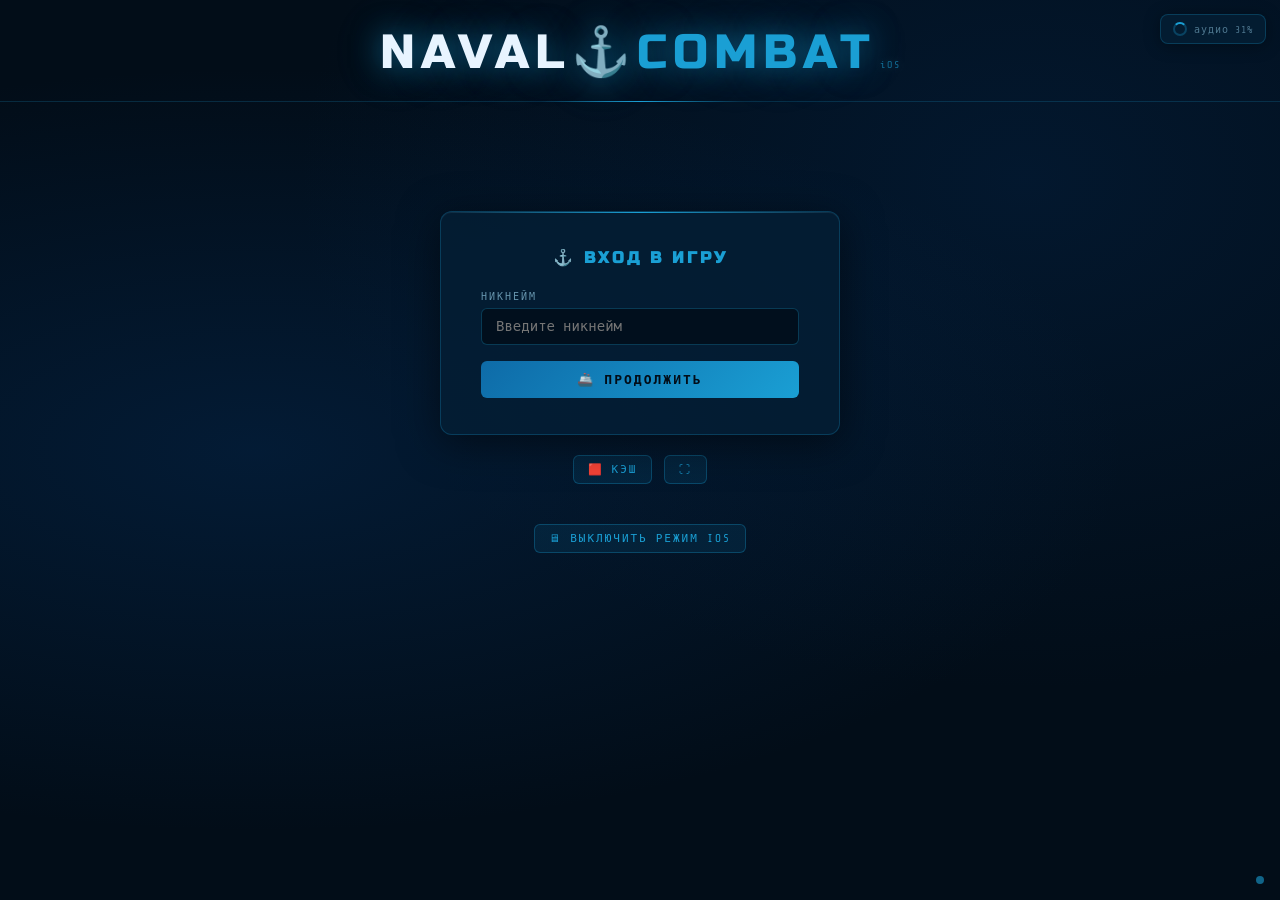
==== commit c270edf1: "iOS" ====
--- a/ios.html
+++ b/ios.html
@@ -86,7 +86,7 @@
 
 <!-- ШАПКА -->
 <header>
-  <div class="logo">NAVAL⚓<span>COMBAT</span></div>
+  <div class="logo">NAVAL⚓<span>COMBAT</span><span class="logo-ios">iOS</span>  </div>
   <div class="subtitle"></div>
 </header>
 
--- a/styles/main.css
+++ b/styles/main.css
@@ -160,6 +160,17 @@
 color: rgba(168,228,255,0.5);
 margin-top: 4px;
 }
+.logo-ios {
+    font-family: 'Share Tech Mono', monospace;
+    font-size: 10px !important;           /* очень маленький */
+    letter-spacing: 2px;
+    color: #a8e4ff;
+    opacity: 0.65;
+    margin-bottom: -3px;                  /* плотно прижимаем к COMBAT */
+    margin-left: 4px;
+    align-self: flex-end;
+    text-shadow: 0 0 8px rgba(168,228,255,0.4);
+  }
 
 /* ── ОСНОВНОЙ КОНТЕЙНЕР ──────────────────────────────── */
 .app {
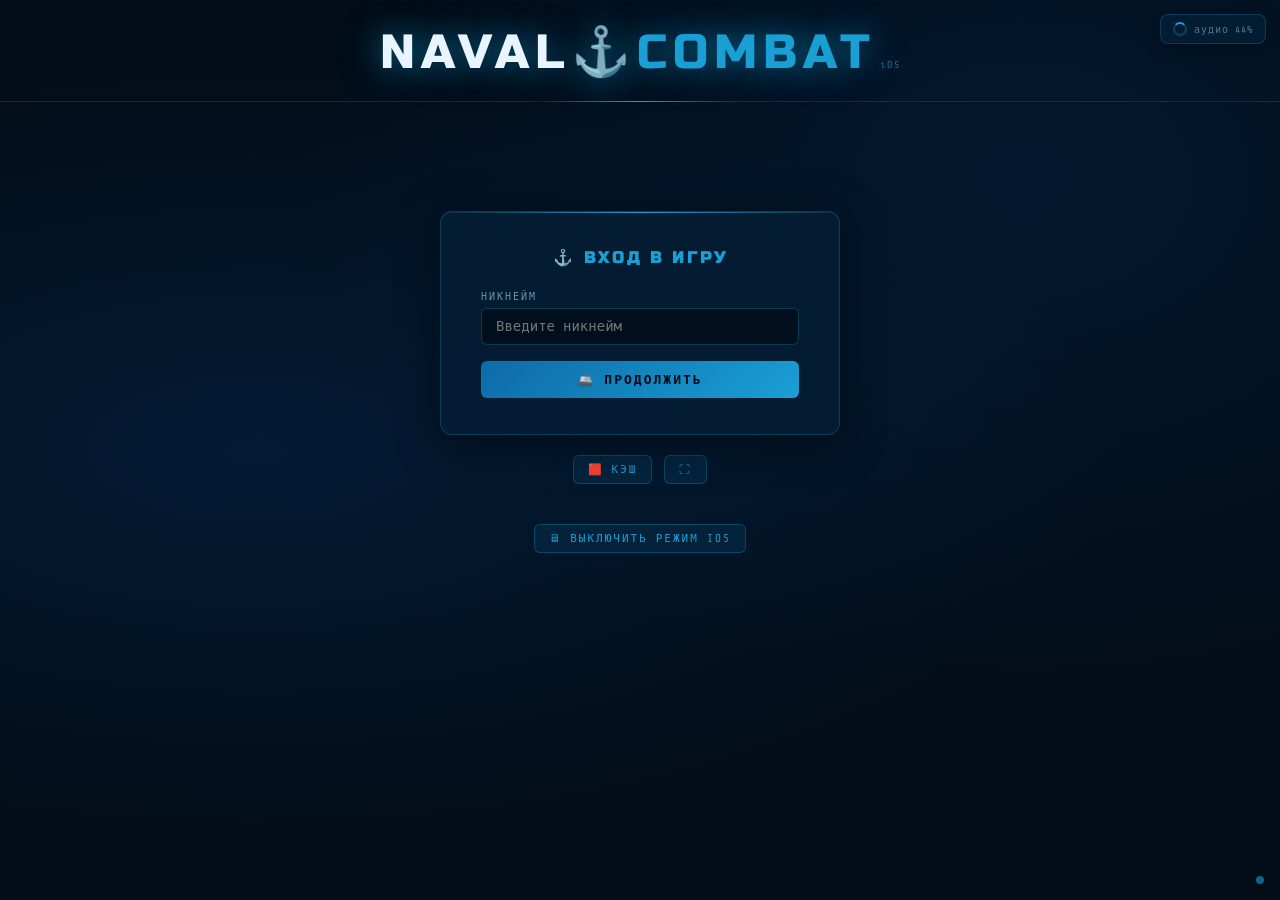
==== commit ed8c3a0f: "Добавлено система мониторинга." ====
--- a/ios.html
+++ b/ios.html
@@ -5,6 +5,8 @@
 <meta name="viewport" content="width=device-width, initial-scale=1.0, maximum-scale=1.0, user-scalable=no">
 <title>NAVAL COMBAT</title>
 <link rel="stylesheet" href="./styles/main.css">
+<link rel="stylesheet" href="./styles/admin_monitor.css">
+
 </head>
 <body>
 
@@ -288,20 +290,32 @@
     <!-- Админ-панель -->
     <details class="admin-panel">
       <summary>⚙ АДМИНИСТРИРОВАНИЕ</summary>
-      <div class="admin-inner"> </div>
-      <button class="btn btn-ghost btn-sm" onclick="openAudioProb()">🎲 Вероятности звуков</button>
-      <button class="btn btn-ghost btn-sm" data-role="btnCache" onclick="openAudioDebug()">🟥 Кэш</button>
-      <div class="admin-inner"> </div>
-      <button class="btn btn-ghost btn-sm" onclick="forceUnlockInput()"style="background:rgba(46,204,113,0.2); border-color:#2ecc71; color:#7dffb3;">
-        🔓 РАЗБЛОКИРОВАТЬ ВВОД
-      </button>
-      <div class="admin-inner">
-
-        <div class="field-group">
+      <div class="admin-panel-body">
+
+        <div class="admin-section-label">ДИАГНОСТИКА</div>
+        <div class="admin-btn-group">
+          <button class="btn btn-ghost btn-sm" onclick="openMonitor()">📡 Монитор системы</button>
+          <button class="btn btn-ghost btn-sm" data-role="btnCache" onclick="openAudioDebug()">📦 Аудио-кэш</button>
+          <button class="btn btn-ghost btn-sm" onclick="openAudioProb()">🎲 Вероятности</button>
+        </div>
+
+        <div class="admin-divider"></div>
+        <div class="admin-section-label">УПРАВЛЕНИЕ</div>
+        <div class="admin-btn-group">
+          <button class="btn btn-ghost btn-sm" onclick="forceUnlockInput()" style="background:rgba(46,204,113,0.15);border-color:rgba(46,204,113,0.5);color:#7dffb3;">
+            🔓 Разблокировать ввод
+          </button>
+        </div>
+
+        <div class="admin-divider"></div>
+        <div class="admin-section-label">ОПАСНАЯ ЗОНА</div>
+        <div class="field-group" style="margin-bottom:0;">
           <label>ПАРОЛЬ АДМИНИСТРАТОРА</label>
-          <input type="password" id="adminPassword" placeholder="Пароль">
-        </div>
-        <button class="btn btn-danger btn-sm" onclick="restartGame()">🔄 Удалить комнату</button>
+          <input type="password" id="adminPassword" placeholder="Введите пароль">
+        </div>
+        <div class="admin-btn-group">
+          <button class="btn btn-danger btn-sm" onclick="restartGame()">🔄 Удалить комнату</button>
+        </div>
 
       </div>
     </details>
@@ -326,9 +340,25 @@
 <!-- Индикатор polling -->
 <div class="polling-dot" id="pollingDot"></div>
 
+<!-- ── МОНИТОР СИСТЕМЫ ─────────────────────────────────────── -->
+<div class="monitor-overlay" id="monitorOverlay">
+  <div class="monitor-card">
+    <div class="monitor-header">
+      <div class="monitor-title">📡 МОНИТОР СИСТЕМЫ</div>
+      <div class="monitor-meta">
+        <div class="monitor-live-dot"></div>
+        <span class="monitor-ts" id="monitorTimestamp">обновление...</span>
+        <button class="monitor-close" onclick="closeMonitor()">✕</button>
+      </div>
+    </div>
+    <div id="monitorBody"></div>
+  </div>
+</div>
+
 <script src="./scripts/client.js"></script>
 <script src="./scripts/audio_pool.js"></script>
 <script src="./scripts/audio_ios.js"></script>
+<script src="./scripts/admin_monitor.js"></script>
 <script src="./scripts/engine.js"></script>
 </body>
 </html>
--- a/styles/main.css
+++ b/styles/main.css
@@ -1,4 +1,3 @@
-
 /* ── ШРИФТЫ ─────────────────────────────────────────── */
 @import url('https://fonts.googleapis.com/css2?family=Russo+One&family=Share+Tech+Mono&display=swap');
 
--- a/styles/admin_monitor.css
+++ b/styles/admin_monitor.css
@@ -0,0 +1,185 @@
+/* ═══════════════════════════════════════════════════════════
+   ADMIN PANEL — REDESIGN
+   ═══════════════════════════════════════════════════════════ */
+.admin-panel {
+  background: rgba(4,20,40,0.7);
+  border: 1px solid rgba(240,192,64,0.25);
+  border-radius: 12px;
+  padding: 0;
+  margin-bottom: 20px;
+  overflow: hidden;
+}
+.admin-panel summary {
+  cursor: pointer;
+  font-size: 10px;
+  letter-spacing: 3px;
+  color: rgba(240,192,64,0.65);
+  user-select: none;
+  outline: none;
+  padding: 14px 20px;
+  display: flex;
+  align-items: center;
+  gap: 8px;
+  transition: color 0.2s, background 0.2s;
+  border-radius: 12px;
+}
+.admin-panel summary:hover { color: var(--gold); background: rgba(240,192,64,0.05); }
+.admin-panel[open] summary {
+  border-bottom: 1px solid rgba(240,192,64,0.15);
+  border-radius: 12px 12px 0 0;
+  background: rgba(240,192,64,0.04);
+}
+.admin-panel-body {
+  padding: 16px 20px 20px;
+  display: flex;
+  flex-direction: column;
+  gap: 12px;
+}
+
+/* Группы кнопок внутри Admin */
+.admin-btn-group {
+  display: flex;
+  gap: 8px;
+  flex-wrap: wrap;
+}
+.admin-btn-group .btn {
+  flex: 1;
+  min-width: 120px;
+}
+.admin-divider {
+  height: 1px;
+  background: rgba(26,159,212,0.1);
+  margin: 4px 0;
+}
+.admin-section-label {
+  font-size: 9px;
+  letter-spacing: 2px;
+  color: rgba(168,228,255,0.3);
+  margin-bottom: 2px;
+}
+
+/* Оверлей монитора системы */
+.monitor-overlay {
+  position: fixed; inset: 0; z-index: 2100;
+  background: rgba(2,8,16,0.88);
+  display: flex; align-items: flex-start; justify-content: center;
+  padding: 16px;
+  overflow-y: auto;
+  opacity: 0; pointer-events: none;
+  transition: opacity 0.2s;
+}
+.monitor-overlay.show { opacity: 1; pointer-events: all; }
+
+.monitor-card {
+  background: rgba(4,20,40,0.98);
+  border: 1px solid rgba(26,159,212,0.3);
+  border-radius: 14px;
+  width: 100%; max-width: 560px;
+  position: relative;
+  box-shadow: 0 20px 60px rgba(0,0,0,0.7), inset 0 1px 0 rgba(26,159,212,0.12);
+  overflow: hidden;
+}
+.monitor-card::before {
+  content: '';
+  position: absolute; top: 0; left: 0; right: 0;
+  height: 2px;
+  background: linear-gradient(90deg, transparent, var(--foam), var(--gold), var(--foam), transparent);
+}
+
+.monitor-header {
+  display: flex; align-items: center; justify-content: space-between;
+  padding: 18px 20px 14px;
+  border-bottom: 1px solid rgba(26,159,212,0.15);
+}
+.monitor-title {
+  font-family: 'Russo One', sans-serif;
+  font-size: 13px;
+  letter-spacing: 3px;
+  color: var(--foam);
+}
+.monitor-meta {
+  display: flex; align-items: center; gap: 10px;
+}
+.monitor-ts {
+  font-size: 9px;
+  letter-spacing: 1px;
+  color: rgba(168,228,255,0.35);
+}
+.monitor-live-dot {
+  width: 6px; height: 6px; border-radius: 50%;
+  background: #2ecc71;
+  animation: pulse-glow 1s ease-in-out infinite;
+  flex-shrink: 0;
+}
+.monitor-close {
+  background: none; border: none;
+  color: rgba(168,228,255,0.4);
+  font-size: 18px; cursor: pointer;
+  padding: 4px; line-height: 1;
+  transition: color 0.15s;
+}
+.monitor-close:hover { color: var(--foam); }
+
+#monitorBody {
+  padding: 16px 20px 20px;
+  display: flex;
+  flex-direction: column;
+  gap: 14px;
+}
+
+/* Секция в мониторе */
+.mon-section {
+  background: rgba(2,13,24,0.5);
+  border: 1px solid rgba(26,159,212,0.1);
+  border-radius: 8px;
+  padding: 12px 14px;
+}
+.mon-section-title {
+  font-size: 9px;
+  letter-spacing: 2.5px;
+  color: rgba(168,228,255,0.45);
+  margin-bottom: 10px;
+  padding-bottom: 6px;
+  border-bottom: 1px solid rgba(26,159,212,0.1);
+}
+.mon-subtitle {
+  font-size: 9px; color: rgba(168,228,255,0.3);
+  letter-spacing: 1px; margin-bottom: 8px;
+}
+.mon-table { width: 100%; border-collapse: collapse; }
+.mon-table tr:last-child td { border-bottom: none; }
+.mon-key {
+  font-size: 10px;
+  color: rgba(168,228,255,0.5);
+  letter-spacing: 1px;
+  padding: 4px 12px 4px 0;
+  width: 52%;
+  border-bottom: 1px solid rgba(26,159,212,0.06);
+  vertical-align: middle;
+}
+.mon-val {
+  font-size: 10px;
+  color: var(--white);
+  letter-spacing: 0.5px;
+  padding: 4px 0;
+  border-bottom: 1px solid rgba(26,159,212,0.06);
+  vertical-align: middle;
+}
+.mon-val-group { display: flex; align-items: center; gap: 6px; flex-wrap: wrap; }
+.mon-green { color: #7dffb3 !important; }
+.mon-red   { color: #ff9999 !important; }
+.mon-gold  { color: var(--gold) !important; }
+.mon-dim   { color: rgba(168,228,255,0.35) !important; font-size: 9px !important; }
+
+.mon-bar-wrap {
+  display: inline-block;
+  background: rgba(2,13,24,0.8);
+  border-radius: 3px;
+  height: 5px; width: 70px;
+  overflow: hidden; vertical-align: middle;
+}
+.mon-bar-fill       { display: block; height: 100%; border-radius: 3px; background: var(--foam); transition: width 0.4s; }
+.mon-bar-fill-green { display: block; height: 100%; border-radius: 3px; background: #2ecc71; transition: width 0.4s; }
+.mon-bar-fill-gold  { display: block; height: 100%; border-radius: 3px; background: var(--gold); transition: width 0.4s; }
+.mon-bar-fill-red   { display: block; height: 100%; border-radius: 3px; background: var(--red); transition: width 0.4s; }
+.mon-error { color: #ff9999; font-size: 11px; padding: 10px; }
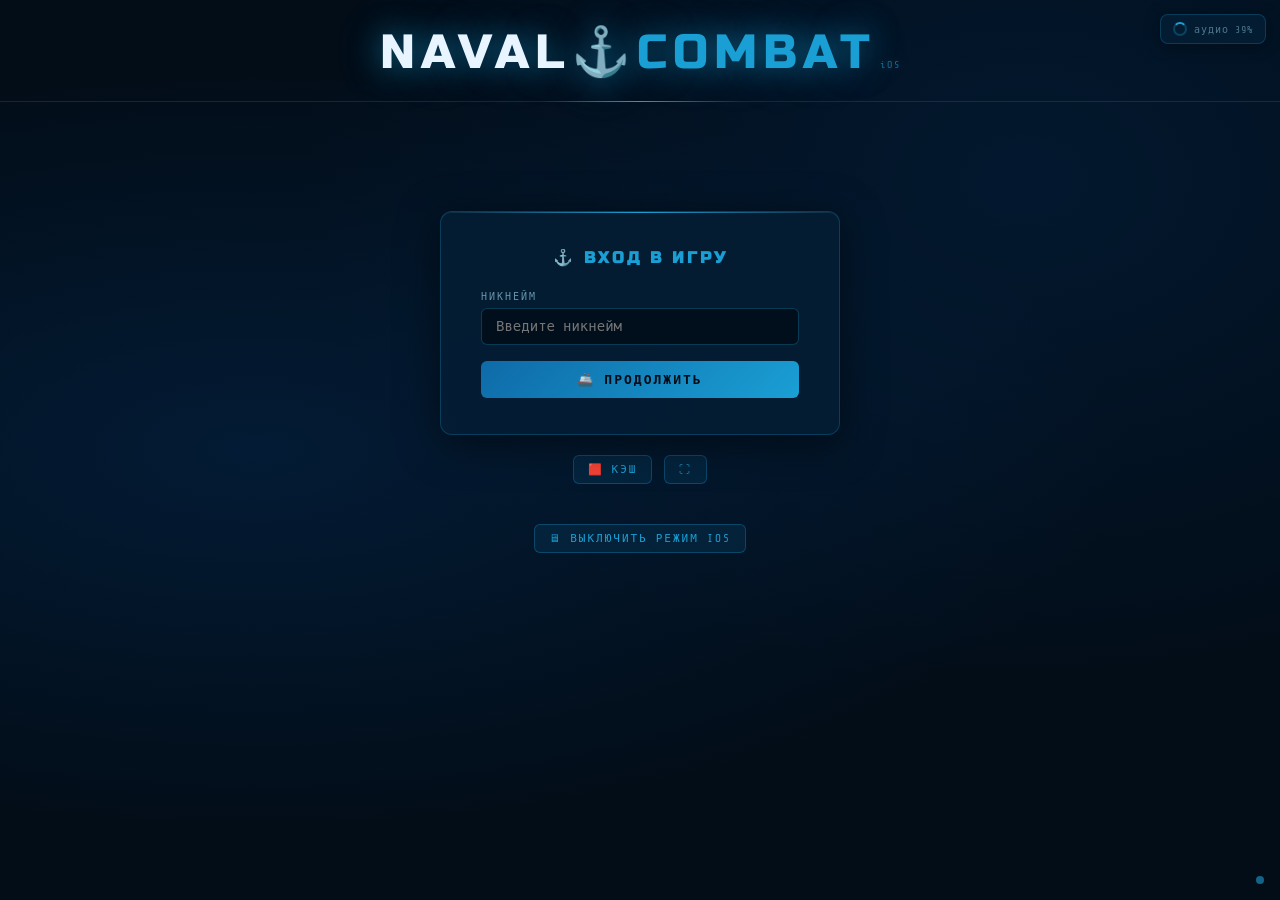
==== commit bfacd135: "Копирование данных с монитора" ====
--- a/ios.html
+++ b/ios.html
@@ -348,6 +348,7 @@
       <div class="monitor-meta">
         <div class="monitor-live-dot"></div>
         <span class="monitor-ts" id="monitorTimestamp">обновление...</span>
+        <button class="monitor-copy" id="monitorCopyBtn" onclick="copyMonitorData()" title="Скопировать данные">⎘</button>
         <button class="monitor-close" onclick="closeMonitor()">✕</button>
       </div>
     </div>
--- a/styles/admin_monitor.css
+++ b/styles/admin_monitor.css
@@ -182,4 +182,30 @@
 .mon-bar-fill-green { display: block; height: 100%; border-radius: 3px; background: #2ecc71; transition: width 0.4s; }
 .mon-bar-fill-gold  { display: block; height: 100%; border-radius: 3px; background: var(--gold); transition: width 0.4s; }
 .mon-bar-fill-red   { display: block; height: 100%; border-radius: 3px; background: var(--red); transition: width 0.4s; }
-.mon-error { color: #ff9999; font-size: 11px; padding: 10px; }+.mon-error { color: #ff9999; font-size: 11px; padding: 10px; }
+
+/* ── КНОПКА КОПИРОВАНИЯ В МОНИТОРЕ ──── */
+.monitor-copy {
+  background: none; border: 1px solid rgba(26,159,212,0.25);
+  border-radius: 5px;
+  color: rgba(168,228,255,0.45);
+  font-size: 15px; cursor: pointer;
+  padding: 2px 7px; line-height: 1.4;
+  transition: color 0.15s, border-color 0.15s, background 0.15s;
+  font-family: 'Share Tech Mono', monospace;
+  letter-spacing: 0;
+}
+.monitor-copy:hover {
+  color: var(--foam);
+  border-color: rgba(26,159,212,0.55);
+  background: rgba(26,159,212,0.08);
+}
+.monitor-copy.copied {
+  color: #7dffb3;
+  border-color: rgba(46,204,113,0.5);
+  background: rgba(46,204,113,0.08);
+}
+.monitor-copy.copy-fail {
+  color: #ff9999;
+  border-color: rgba(231,76,60,0.5);
+}
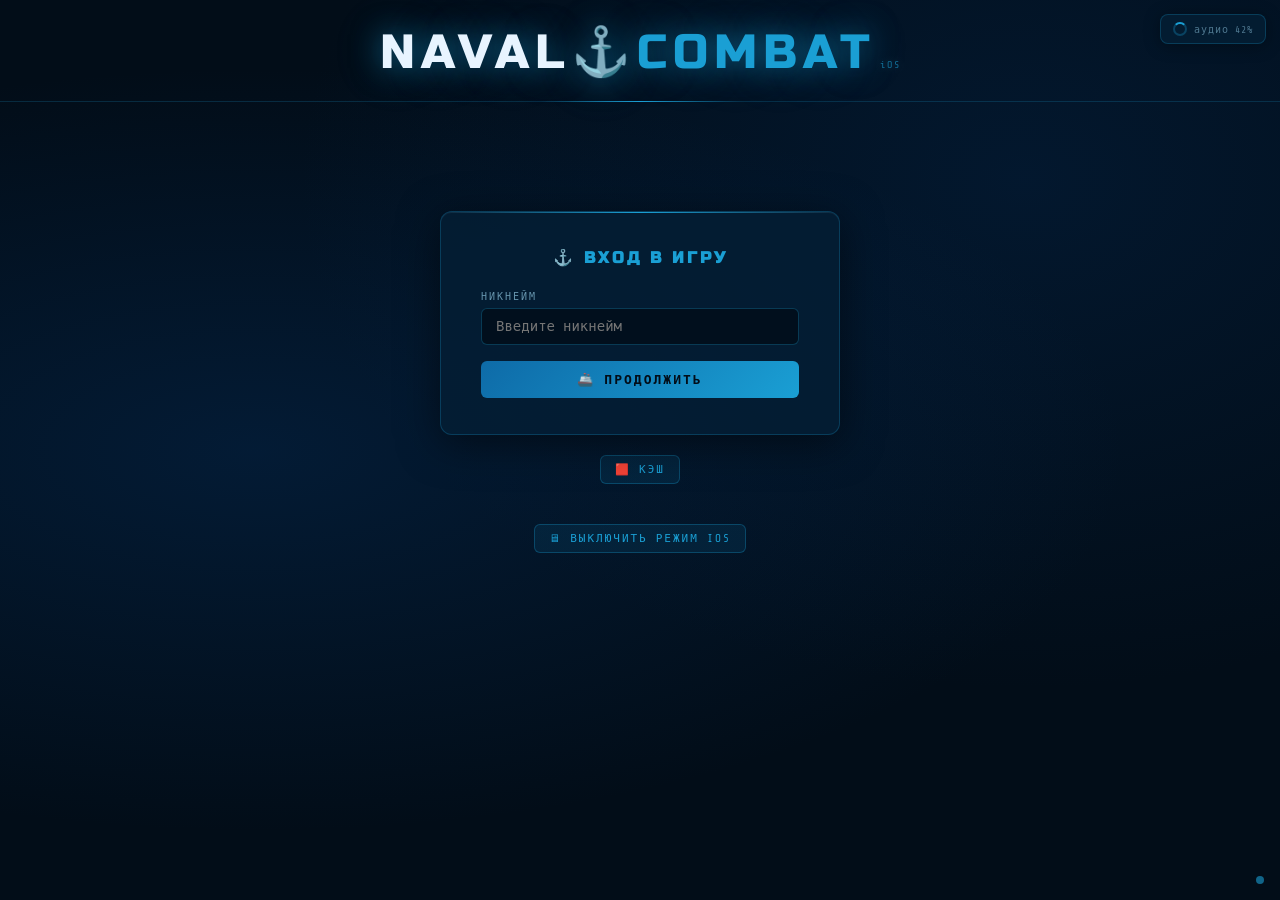
==== commit 08de2cf2: "Update ios.html" ====
--- a/ios.html
+++ b/ios.html
@@ -108,7 +108,6 @@
         <!-- Кнопки действий -->
         <div class="actions-bar">
           <button class="btn btn-ghost btn-sm" data-role="btnCache" onclick="openAudioDebug()">🟥 Кэш</button>
-          <button class="btn btn-ghost btn-sm" data-role="btnFullscreen" onclick="toggleFullscreen()">⛶</button>
         </div>
         <div class="actions-bar">
           <button class="btn btn-ghost btn-sm" onclick="location.href='./index.html'">🖥 Выключить режим iOS</button>
@@ -142,7 +141,6 @@
     </div>
     <div style="width:100%;max-width:520px;text-align:center;">
       <button class="btn btn-ghost btn-sm" data-role="btnCache" onclick="openAudioDebug()">🟥 Кэш</button>
-      <button class="btn btn-ghost btn-sm" data-role="btnFullscreen" onclick="toggleFullscreen()">⛶</button>
     </div>
 
   </div>
@@ -190,7 +188,6 @@
       <div class="room-code" id="waitingRoomCode">—</div>
       <div> </div>
       <div class="actions-bar">
-        <button class="btn btn-ghost btn-sm" data-role="btnFullscreen" onclick="toggleFullscreen()">⛶</button>
         <button class="btn btn-ghost btn-sm" onclick="leaveGame()">🚪 Выйти</button>
       </div>
     </div>
@@ -272,7 +269,6 @@
     <!-- Кнопки действий -->
     <div class="actions-bar">
       <button class="btn btn-ghost btn-sm" id="btnSound" onclick="toggleSound()">🔊 ВКЛ</button>
-      <button class="btn btn-ghost btn-sm" data-role="btnFullscreen" onclick="toggleFullscreen()">⛶</button>
       <button class="btn btn-ghost btn-sm" onclick="leaveGame()">🚪 Выйти</button>
     </div>
     <div class="actions-bar">
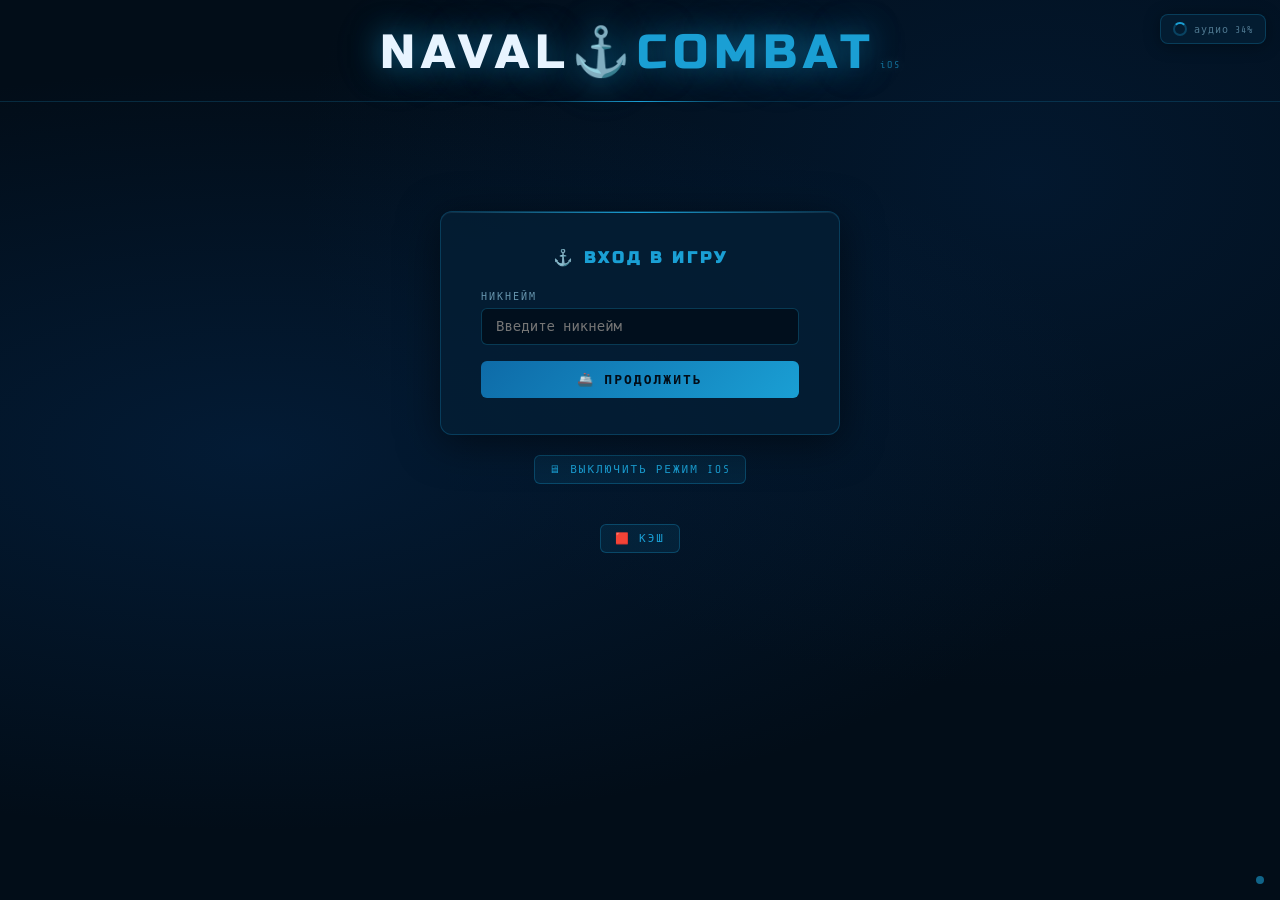
==== commit f93aa294: "Update ios.html" ====
--- a/ios.html
+++ b/ios.html
@@ -107,10 +107,10 @@
     </div>
         <!-- Кнопки действий -->
         <div class="actions-bar">
+          <button class="btn btn-ghost btn-sm" onclick="location.href='./index.html'">🖥 Выключить режим iOS</button>
+        </div>
+        <div class="actions-bar">
           <button class="btn btn-ghost btn-sm" data-role="btnCache" onclick="openAudioDebug()">🟥 Кэш</button>
-        </div>
-        <div class="actions-bar">
-          <button class="btn btn-ghost btn-sm" onclick="location.href='./index.html'">🖥 Выключить режим iOS</button>
         </div>
   </div>
 
--- a/styles/admin_monitor.css
+++ b/styles/admin_monitor.css
@@ -208,4 +208,55 @@
 .monitor-copy.copy-fail {
   color: #ff9999;
   border-color: rgba(231,76,60,0.5);
+}
+
+/* ── ДЕТАЛЬНЫЙ СПИСОК БУФЕРОВ PCM float32 (по умолчанию свёрнута) ──── */
+  .monitor-card .pcm-details {
+  background: rgba(2,13,24,0.5);
+  border: 1px solid rgba(26,159,212,0.1);
+  border-radius: 8px;
+  padding: 0;
+  overflow: hidden;
+}
+
+.monitor-card .pcm-details summary.mon-section-title {
+  cursor: pointer;
+  user-select: none;
+  padding: 12px 14px;
+  margin: 0;
+  border-bottom: 1px solid rgba(26,159,212,0.1);
+  display: flex;
+  align-items: center;
+  justify-content: space-between;
+  list-style: none;
+}
+
+.monitor-card .pcm-details summary.mon-section-title:hover {
+  background: rgba(240,192,64,0.05);
+}
+
+/* скрываем стандартный маркер */
+.monitor-card .pcm-details summary.mon-section-title::-webkit-details-marker,
+.monitor-card .pcm-details summary.mon-section-title::marker {
+  display: none;
+}
+
+/* кастомная стрелка */
+.monitor-card .pcm-details summary.mon-section-title::after {
+  content: "▶";
+  font-size: 11px;
+  transition: transform 0.25s ease;
+  opacity: 0.7;
+  margin-left: auto;
+}
+
+.monitor-card .pcm-details[open] summary.mon-section-title::after {
+  transform: rotate(90deg);
+}
+
+/* контент таблицы */
+.monitor-card .pcm-details > table {
+  padding: 0 14px 14px 14px;
+  width: 100%;
+  box-sizing: border-box;
 }
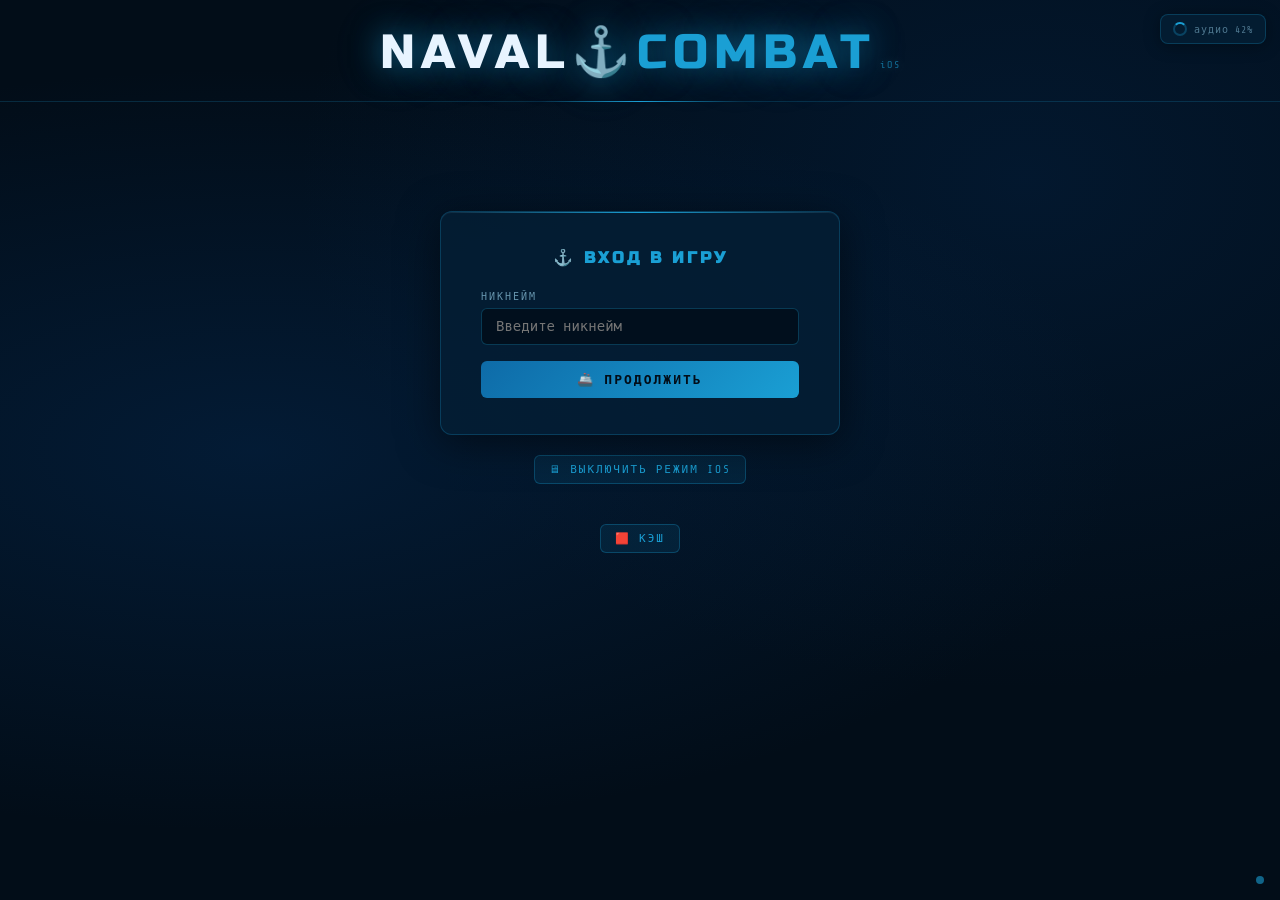
==== commit 175a9555: "Рефакторинг" ====
--- a/ios.html
+++ b/ios.html
@@ -353,8 +353,8 @@
 </div>
 
 <script src="./scripts/client.js"></script>
-<script src="./scripts/audio_pool.js"></script>
-<script src="./scripts/audio_ios.js"></script>
+<script src="./scripts/audio_engine/audio_pool.js"></script>
+<script src="./scripts/audio_engine/audio_ios.js"></script>
 <script src="./scripts/admin_monitor.js"></script>
 <script src="./scripts/engine.js"></script>
 </body>
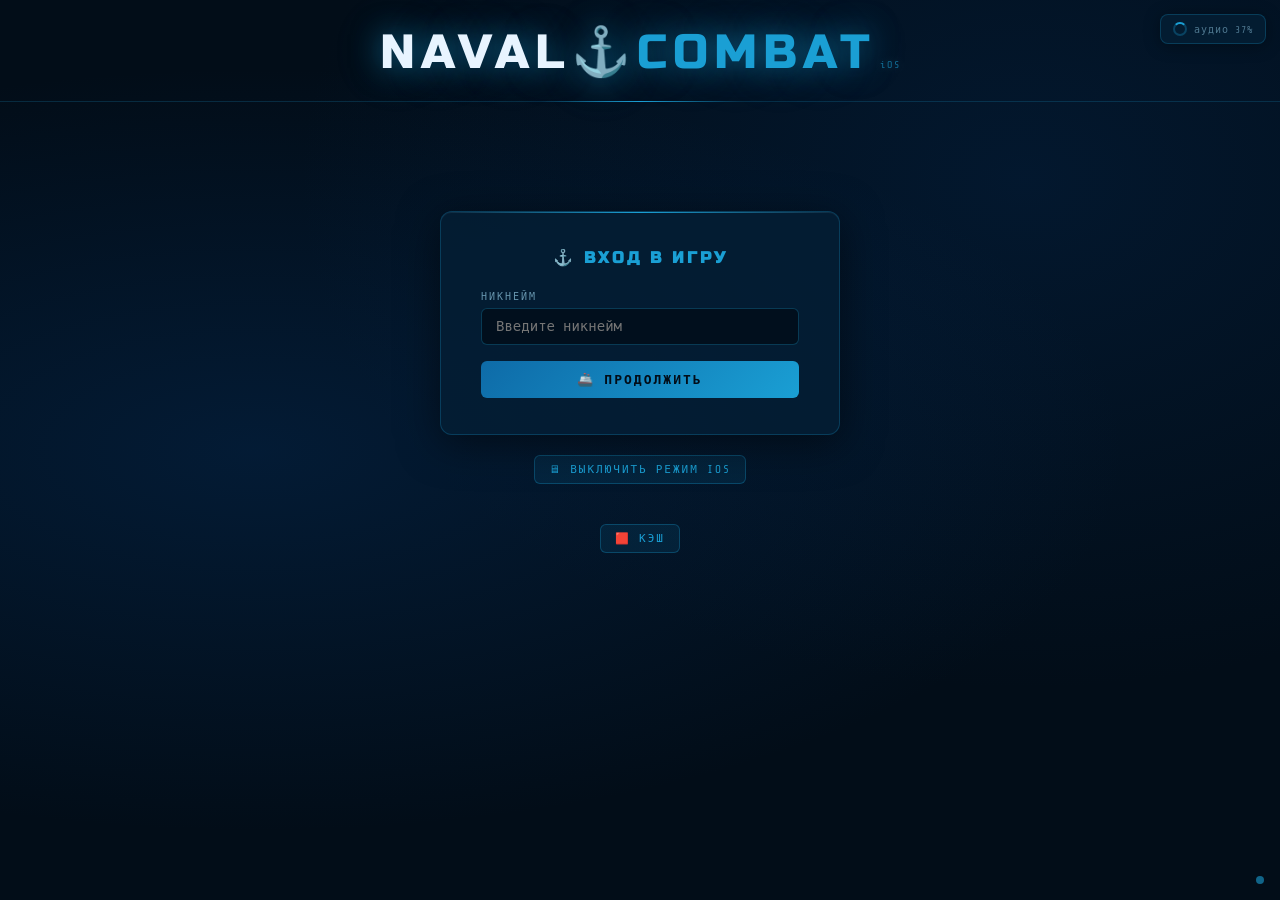
==== commit 4f3e0fc7: "Удалены лишние кнопки кэша" ====
--- a/ios.html
+++ b/ios.html
@@ -139,9 +139,6 @@
     <div style="width:100%;max-width:520px;text-align:center;">
       <button class="btn btn-ghost btn-sm" style="width:auto;padding:8px 20px;" onclick="backToLogin()">← СМЕНИТЬ НИК</button>
     </div>
-    <div style="width:100%;max-width:520px;text-align:center;">
-      <button class="btn btn-ghost btn-sm" data-role="btnCache" onclick="openAudioDebug()">🟥 Кэш</button>
-    </div>
 
   </div>
 
